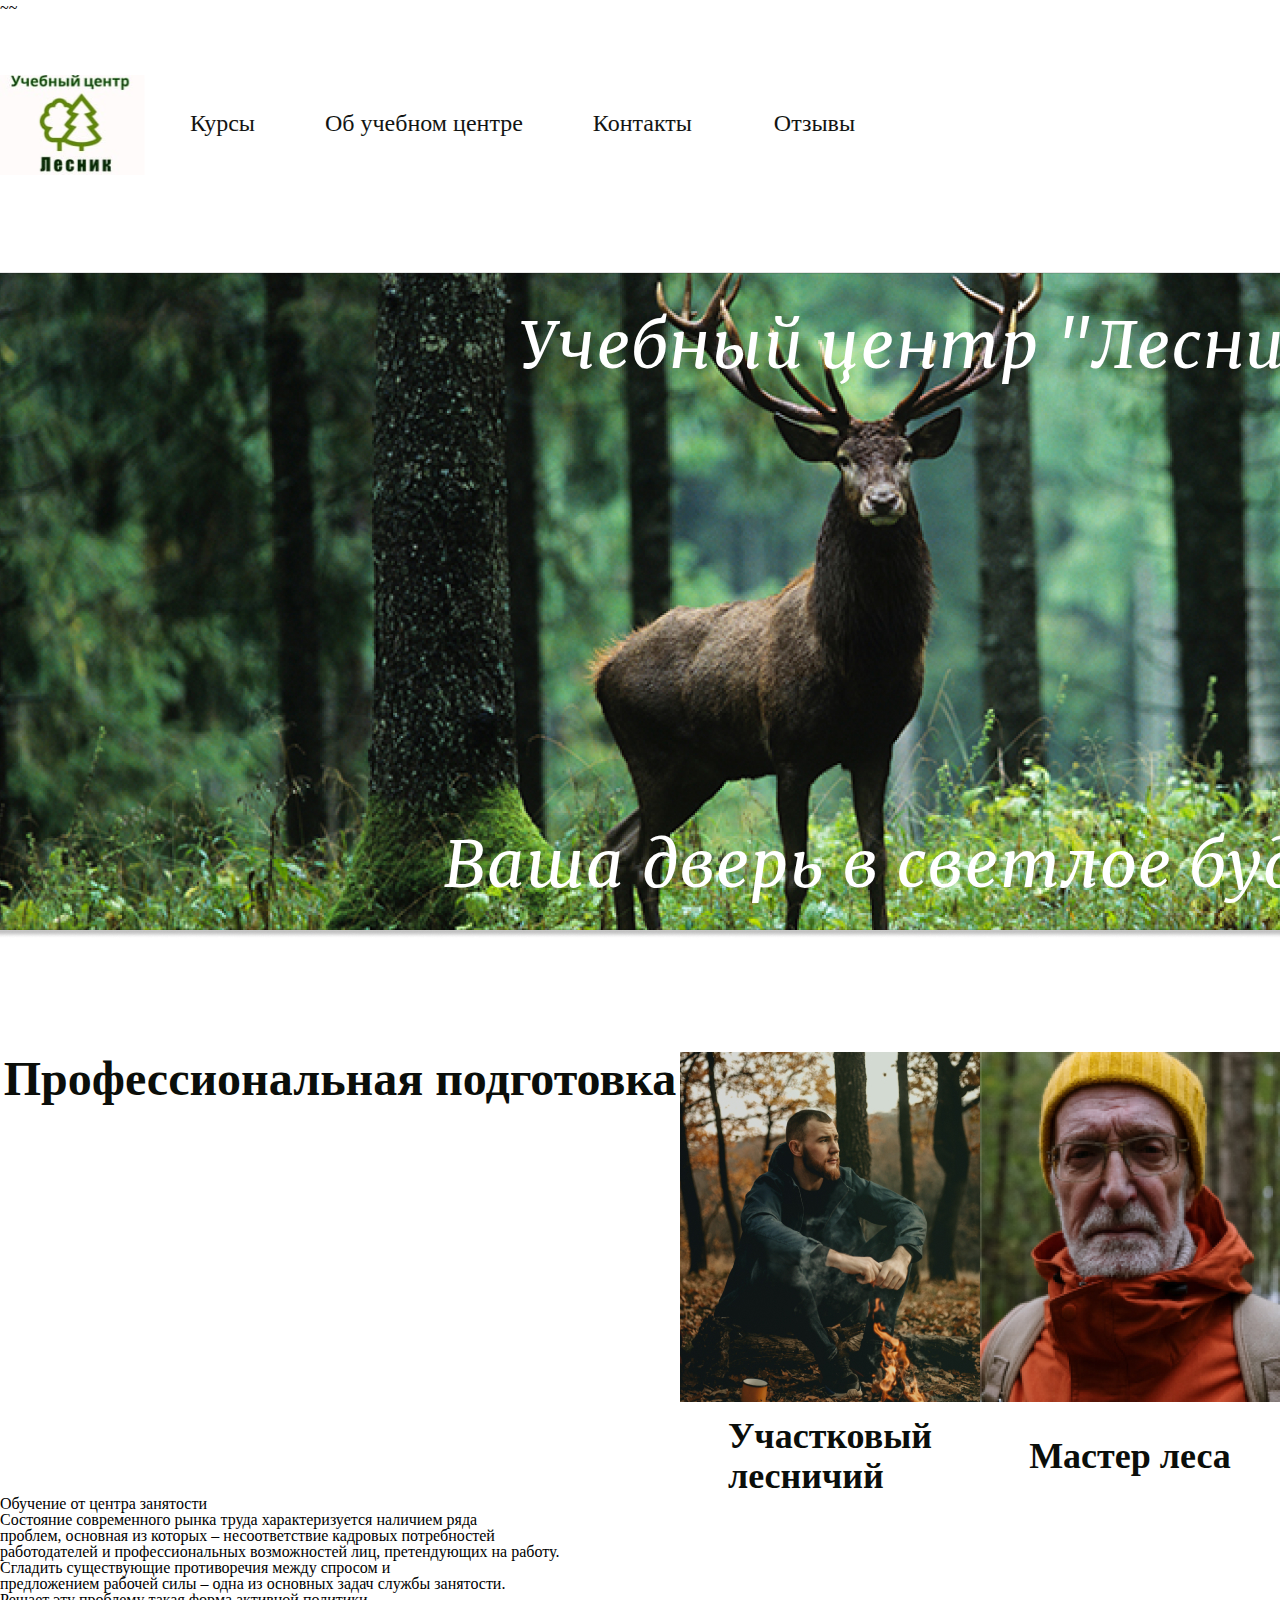
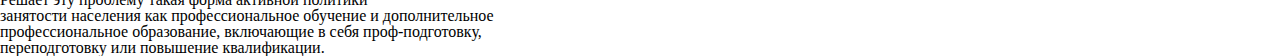
==== Index.html @ ef0f494c "third сommit" ====
~~<!DOCTYPE html>
<html lang="ru">
  <head>
    <meta charset="UTF-8" />
    <meta http-equiv="X-UA-Compatible" content="IE=edge" />
    <meta name="viewport" content="width=device-width, initial-scale=1.0" />
    <title>Forester</title>
    <link rel="stylesheet" href="./css/style.css" />
  </head>

  <body>
    <header class="header">
     
        <div class="header_wrapper">
          <div class="heaeder_logo">
            <a href="/" class="header_logo-link">
              <img
                src="./img/svg/logo.svg"
                alt="Учебный центр Лесник"
                class="header_logo-pig"
              />
            </a>
          </div>

          <nav class="header_nav">
            <ul class="header_list">
              <li class="header_item">
                <a href="#!" class="header_link"> Курсы </a>
              </li>
              <li class="header_item">
                <a href="#!" class="header_link">Об учебном центре</a>
              </li>
              <li class="header_item">
                <a href="#!" class="header_link">Контакты</a>
              </li>
              <li class="header_item">
                <a href="#!" class="header_link">Отзывы</a>
              </li>
            </ul>
          </nav>
        </div>
      </div>
    </header>
    <main class="main">
      <section class="main_baner">
        <img src="./img/baner.jpg" alt="Лесник" class="main_baner-img" />
        <h2 class="main_title-baner main_title-top">Учебный центр "Лесник"</h2>
        <h2 class="main_title-baner main_title-down">
          Ваша дверь в светлое будущее
        </h2>
      </section>
      <section class="main_prof-training">
        <h2 class="main_prof-title">Профессиональная подготовка</h2>
        <nav class="main_prof-nav">
          <ul class="main_prof-list">
            <li class="main_prof-item">
              <img
                src="./img/district forester.jpg"
                alt="Участковый лесничий"
                class="main_prof-img"
              />
              <a href="#!" class="main_prof-link">
                Участковый <br />
                лесничий</a
              >
            </li>
            <li class="main_prof-item">
              <img
                src="./img/forest master.jpg"
                alt="Мастер леса"
                class="main_prof-img"
              />
              <a href="#!" class="main_prof-link"> Мастер леса</a>
            </li>
          </ul>
        </nav>
      </section>
      <section class="education">
        <div class="education_wrapper">
          <h2 class="education_title">Обучение от центра занятости</h2>
          <p class="education_wrapper-contion">
            Состояние современного рынка труда характеризуется наличием ряда
            <br />
            проблем, основная из которых – несоответствие кадровых потребностей
            <br />
            работодателей и профессиональных возможностей лиц, претендующих на
            работу.
          </p>
          <p class="education_wrapper-contion">
            Сгладить существующие противоречия между спросом и <br />
            предложением рабочей силы – одна из основных задач службы занятости.
          </p>
          <p class="education_wrapper-contion">
            Решает эту проблему такая форма активной политики <br />
            занятости населения как профессиональное обучение и дополнительное
            <br />
            профессиональное образование, включающие в себя проф-подготовку,
            <br />
            переподготовку или повышение квалификации.
          </p>
        </div>
      </section>
	  <section class="section_map">
		  
	  </section>
    </main>
  </body>
</html>
---- css/style.css ----
/* http://meyerweb.com/eric/tools/css/reset/ 
   v2.0 | 20110126
   License: none (public domain)
*/

html,
body,
div,
span,
applet,
object,
iframe,
h1,
h2,
h3,
h4,
h5,
h6,
p,
blockquote,
pre,
a,
abbr,
acronym,
address,
big,
cite,
code,
del,
dfn,
em,
img,
ins,
kbd,
q,
s,
samp,
small,
strike,
strong,
sub,
sup,
tt,
var,
b,
u,
i,
center,
dl,
dt,
dd,
ol,
ul,
li,
fieldset,
form,
label,
legend,
table,
caption,
tbody,
tfoot,
thead,
tr,
th,
td,
article,
aside,
canvas,
details,
embed,
figure,
figcaption,
footer,
header,
hgroup,
menu,
nav,
output,
ruby,
section,
summary,
time,
mark,
audio,
video {
  margin: 0;
  padding: 0;
  border: 0;
  font-size: 100%;
  font: inherit;
  vertical-align: baseline;
}
/* HTML5 display-role reset for older browsers */
article,
aside,
details,
figcaption,
figure,
footer,
header,
hgroup,
menu,
nav,
section {
  display: block;
}
body {
  line-height: 1;
}
ol,
ul {
  list-style: none;
}
blockquote,
q {
  quotes: none;
}
blockquote:before,
blockquote:after,
q:before,
q:after {
  content: "";
  content: none;
}
table {
  border-collapse: collapse;
  border-spacing: 0;
}

/* cormorant-garamond-regular - cyrillic */
@font-face {
  font-family: "Cormorant Garamond";
  font-style: normal;
  font-weight: 400;
  src: local(""),
    url("../fonts/cormorant-garamond-v10-cyrillic-regular.woff2")
      format("woff2"),
    /* Chrome 26+, Opera 23+, Firefox 39+ */
      url("../fonts/cormorant-garamond-v10-cyrillic-regular.woff")
      format("woff"); /* Chrome 6+, Firefox 3.6+, IE 9+, Safari 5.1+ */
}
/* merriweather-regular - latin_cyrillic */
@font-face {
  font-family: "Merriweather";
  font-style: normal;
  font-weight: 400;
  src: url("../fonts/merriweather-v25-latin_cyrillic-regular.eot"); /* IE9 Compat Modes */
  src: local(""),
    url("../fonts/merriweather-v25-latin_cyrillic-regular.eot?#iefix")
      format("embedded-opentype"),
    /* IE6-IE8 */ url("../fonts/merriweather-v25-latin_cyrillic-regular.woff2")
      format("woff2"),
    /* Super Modern Browsers */
      url("../fonts/merriweather-v25-latin_cyrillic-regular.woff")
      format("woff"),
    /* Modern Browsers */
      url("../fonts/merriweather-v25-latin_cyrillic-regular.ttf")
      format("truetype"),
    /* Safari, Android, iOS */
      url("../fonts/merriweather-v25-latin_cyrillic-regular.svg#Merriweather")
      format("svg"); /* Legacy iOS */
}
/* merriweather-italic - latin_cyrillic */
@font-face {
  font-family: "Merriweather";
  font-style: italic;
  font-weight: 400;
  src: url("../fonts/merriweather-v25-latin_cyrillic-italic.eot"); /* IE9 Compat Modes */
  src: local(""),
    url("../fonts/merriweather-v25-latin_cyrillic-italic.eot?#iefix")
      format("embedded-opentype"),
    /* IE6-IE8 */ url("../fonts/merriweather-v25-latin_cyrillic-italic.woff2")
      format("woff2"),
    /* Super Modern Browsers */
      url("../fonts/merriweather-v25-latin_cyrillic-italic.woff") format("woff"),
    /* Modern Browsers */
      url("../fonts/merriweather-v25-latin_cyrillic-italic.ttf")
      format("truetype"),
    /* Safari, Android, iOS */
      url("../fonts/merriweather-v25-latin_cyrillic-italic.svg#Merriweather")
      format("svg"); /* Legacy iOS */
}
/* open-sans-regular - latin_cyrillic */
@font-face {
  font-family: "Open Sans";
  font-style: normal;
  font-weight: 400;
  src: local(""),
    url("../fonts/open-sans-v27-latin_cyrillic-regular.woff2") format("woff2"),
    /* Chrome 26+, Opera 23+, Firefox 39+ */
      url("../fonts/open-sans-v27-latin_cyrillic-regular.woff") format("woff"); /* Chrome 6+, Firefox 3.6+, IE 9+, Safari 5.1+ */
}
/* open-sans-700 - latin_cyrillic */
@font-face {
  font-family: "Open Sans";
  font-style: normal;
  font-weight: 700;
  src: local(""),
    url("../fonts/open-sans-v27-latin_cyrillic-700.woff2") format("woff2"),
    /* Chrome 26+, Opera 23+, Firefox 39+ */
      url("../fonts/open-sans-v27-latin_cyrillic-700.woff") format("woff"); /* Chrome 6+, Firefox 3.6+, IE 9+, Safari 5.1+ */
}
html {
  box-sizing: border-box;
}
*,
*::before,
*::after {
  box-sizing: inherit;
}

.body {
}

/* Start styles header */
.header {
  padding-top: 59px;
  width: 100%;
}
.wrapper {
  max-width: 1060px;
  margin: 0 auto;
}
.header_wrapper {
  height: 100px;
  margin-bottom: 97px;
  display: flex;
  flex-wrap: wrap;
  align-items: center;
}

.heaeder_logo {
  margin-right: 45px;
  margin-bottom: 97px;
}
.header_nav {
  margin-top: -100px;
}

.header_list {
  display: flex;
  flex-wrap: wrap;
}

.header_item {
  display: flex;
  align-items: center;
  text-align: center;
  margin-right: 70px;
}

.header_item:last-child {
  margin: 12px;
}
.header_link {
  font-family: Garamond;
  font-style: normal;
  font-weight: normal;
  font-size: 24px;
  line-height: 27px;
  color: #131513;
  text-decoration: none;
}

.header_link:hover,
.header_link:active,
.header_link:focus {
  opacity: 0, 75;
  color: rgb(158, 130, 130);
}
/* Finish styles header */

/* Start styles mainbaner */

.main_baner {
  /* padding-top: 256px;*/
  position: relative;
  width: 100%;
  margin-bottom: 113px;
}

.main_baner-img {
  width: auto;
  margin: 0 auto;
}

.main_title-top {
  position: absolute;
  width: 100%;
  height: 105px;
  left: 518px;
  top: 33px;
}

.main_title-down {
  position: absolute;
  width: 100%;
  height: 105px;
  left: 444px;
  top: 552px;
}

.main_title-baner {
  font-family: Merriweather;
  font-style: italic;
  font-weight: normal;
  font-size: 64px;
  line-height: 80px;
  letter-spacing: 0.03em;
  color: #fff;
}

.main_prof-title {
  font-family: Garamond;
  font-style: normal;
  font-weight: bold;
  font-size: 48px;
  line-height: 54px;
  max-width: 780px;
  margin: 0 auto;
  margin-bottom: 94px;
  color: #0b0e0a;
}
.main_prof-training {
  display: flex;
  flex-wrap: wrap;
}
.main_prof-list {
  display: flex;
  flex-wrap: wrap;
  width: auto;
}

.main_prof-item {
  display: grid;
}
.main_prof-img {
  margin-bottom: 14px;
}
.main_prof-link {
  font-family: Garamond;
  font-style: normal;
  font-weight: bold;
  font-size: 36px;
  line-height: 40px;
  margin: 0 auto;
  color: #0b0e0a;
  text-decoration: none;
}

/* Finish styles baner */
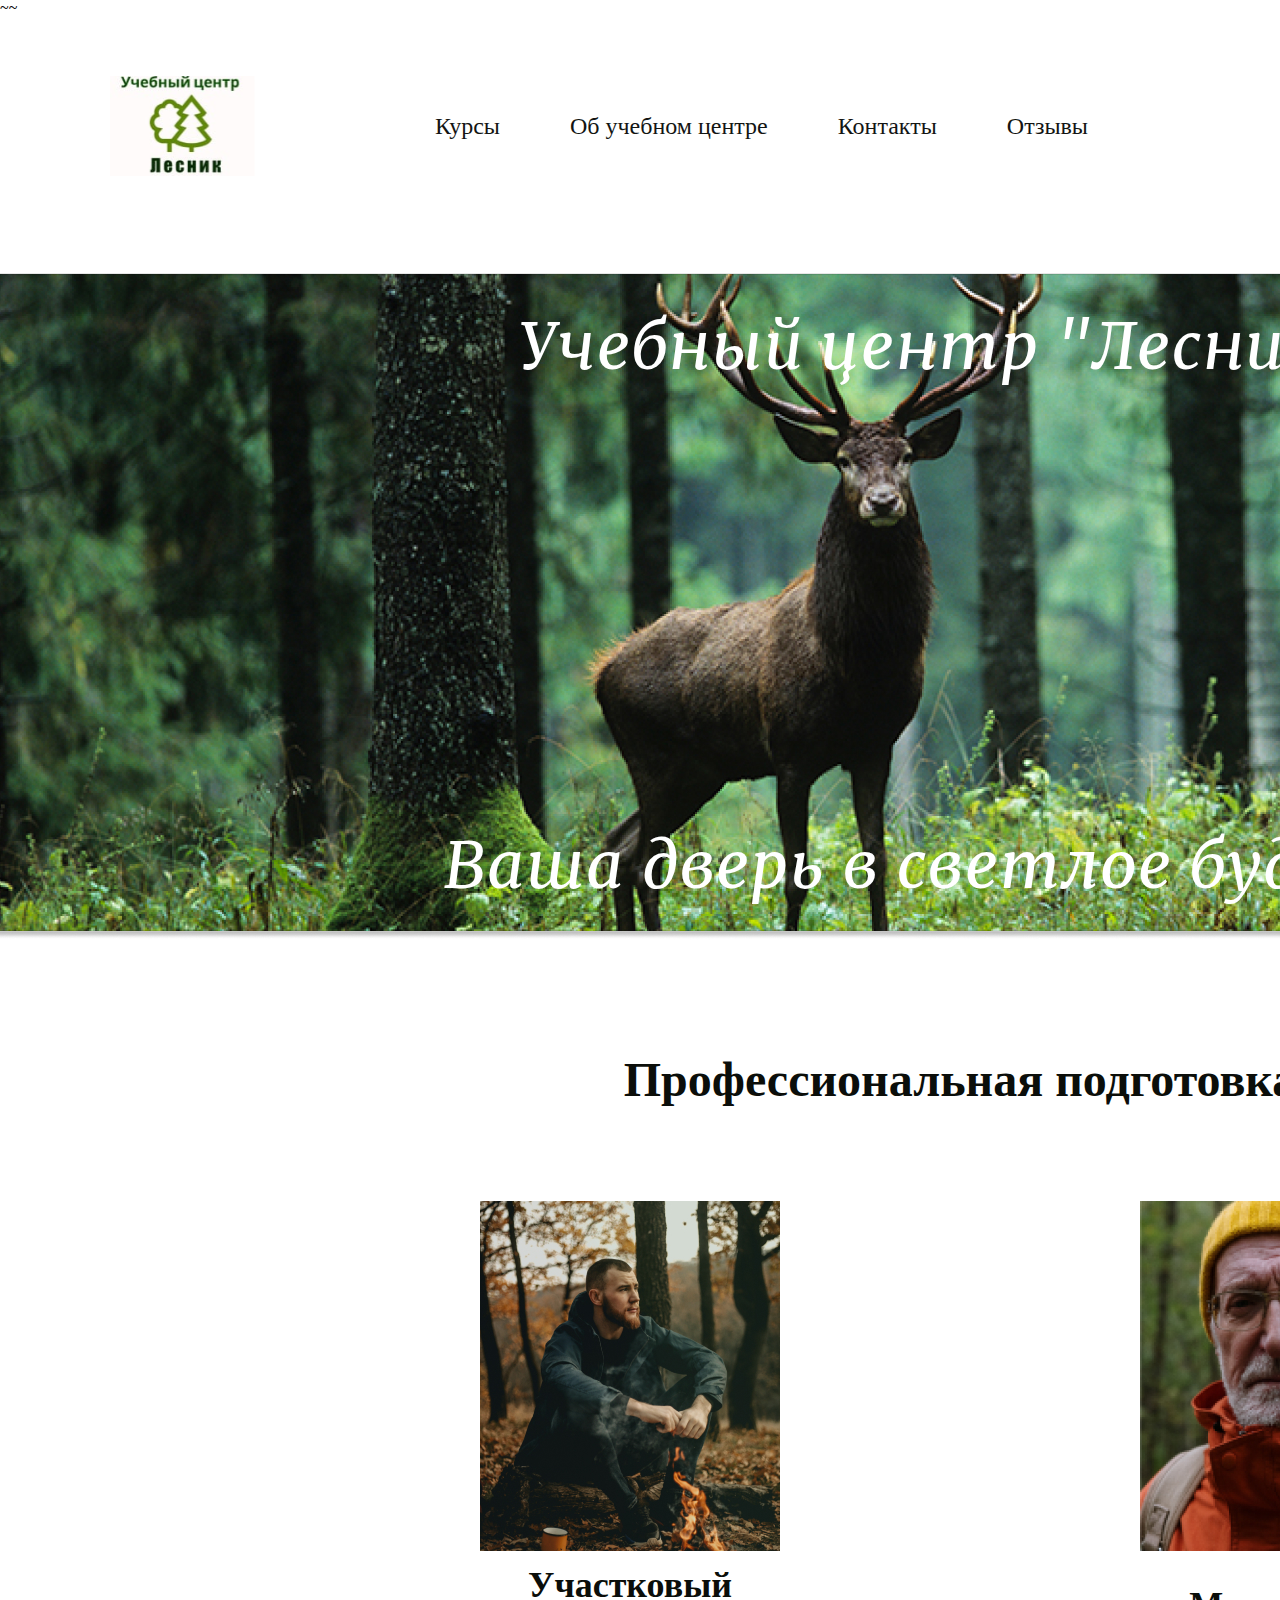
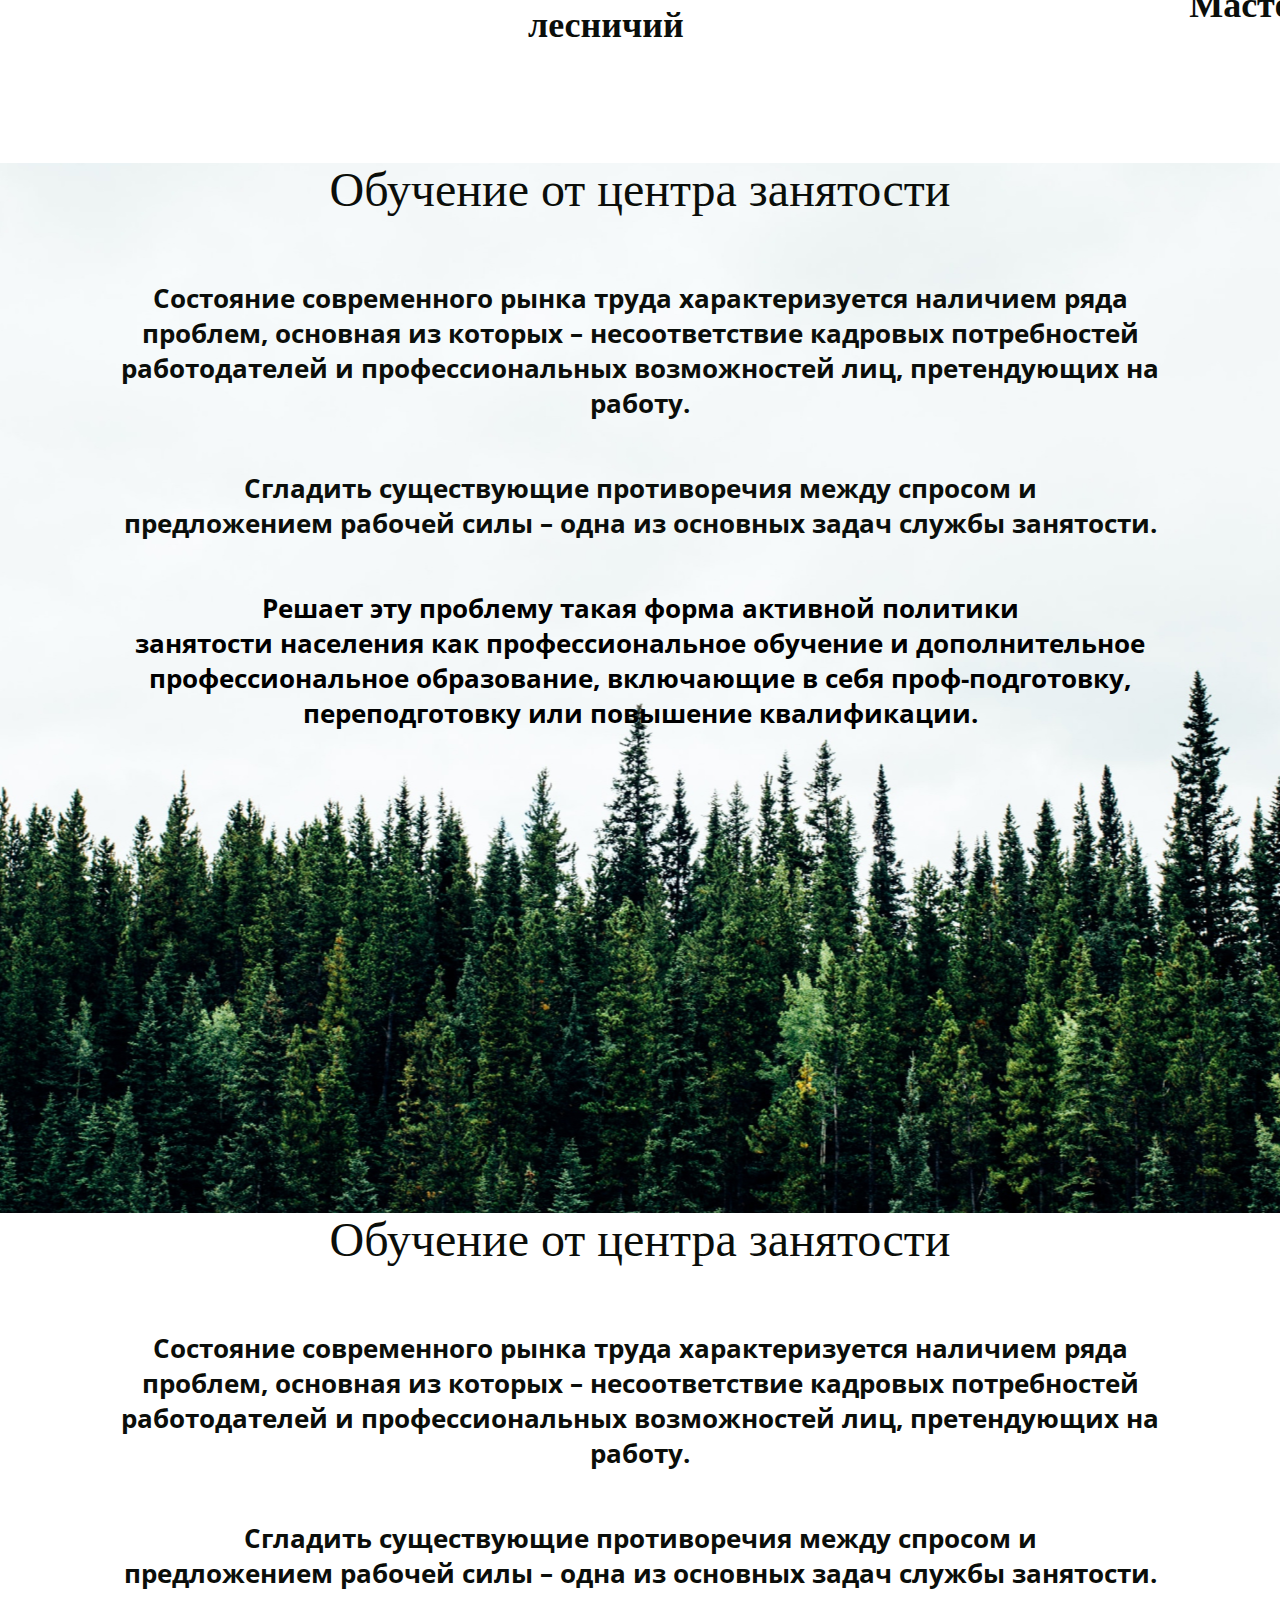
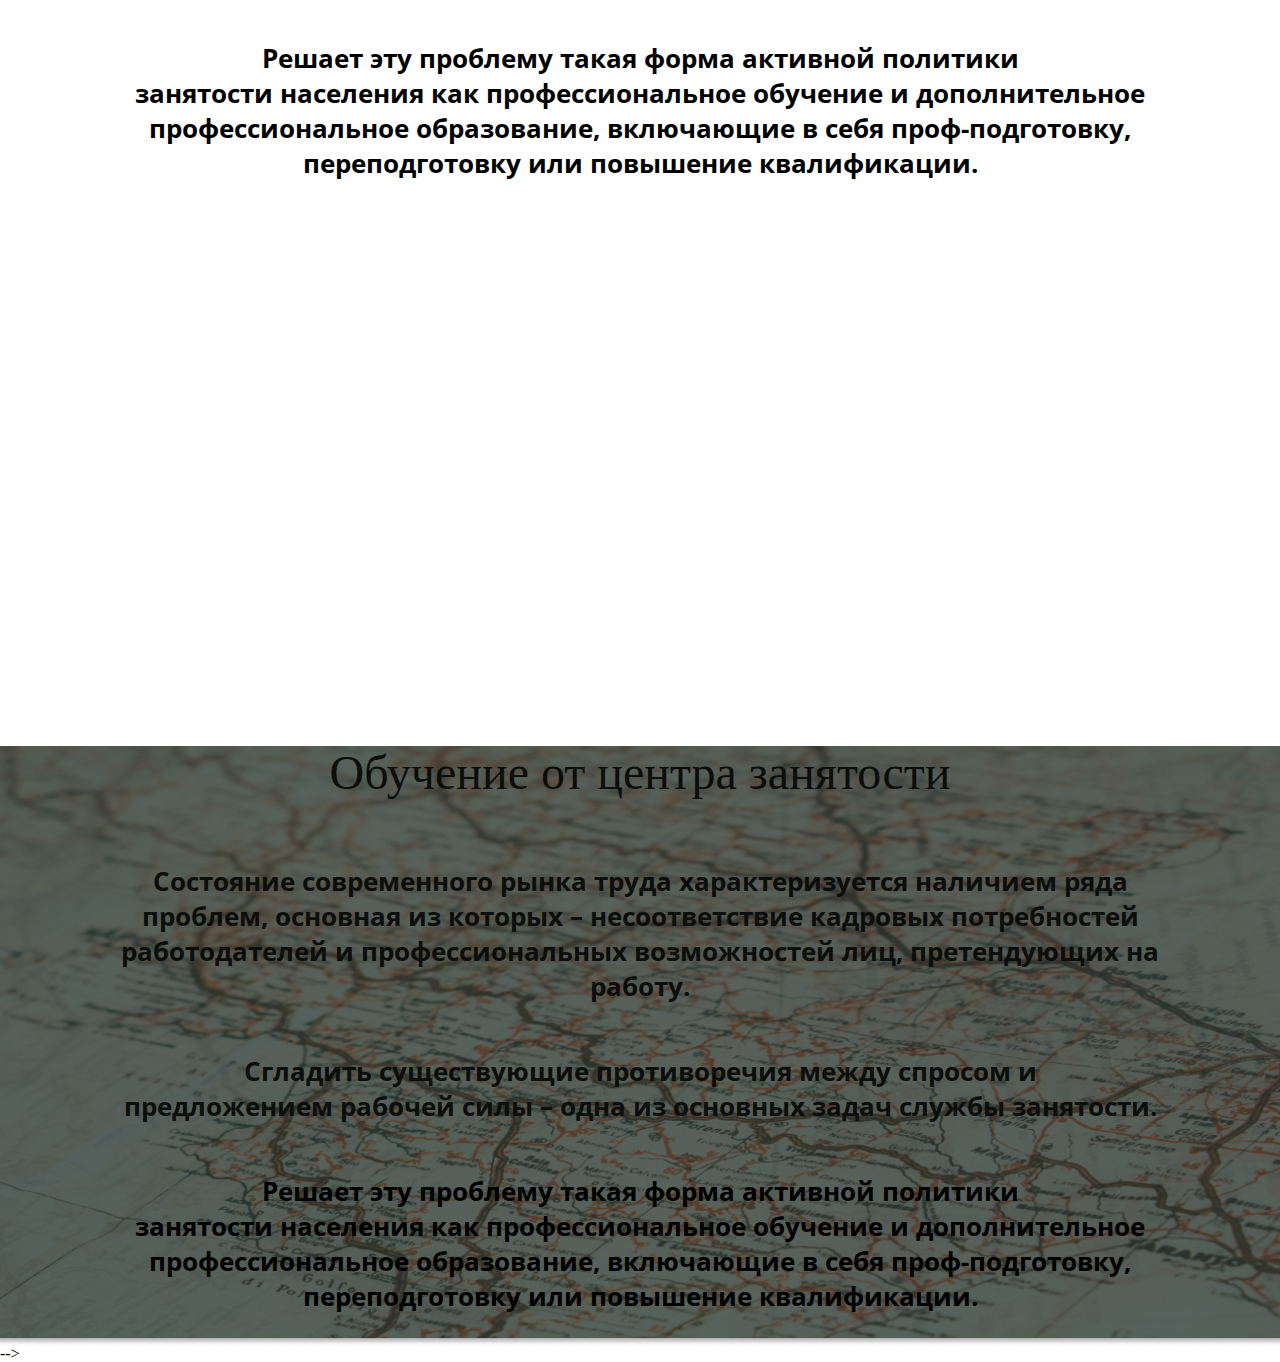
==== commit 0f51a607: "fourth sommit" ====
--- a/Index.html
+++ b/Index.html
@@ -10,38 +10,29 @@
 
   <body>
     <header class="header">
-     
         <div class="header_wrapper">
-          <div class="heaeder_logo">
-            <a href="/" class="header_logo-link">
-              <img
-                src="./img/svg/logo.svg"
-                alt="Учебный центр Лесник"
-                class="header_logo-pig"
-              />
-            </a>
+          <div class="header_logo">
+            <a href="/" class="header_logo-link"> <img src="./img/svg/logo.svg" alt="Учебный центр Лесник" class="header_logo-pig"/></a>
+            <nav class="header_nav">
+				<ul class="header_list">
+				  <li class="header_item">
+					<a href="#!" class="header_link"> Курсы </a>
+				  </li>
+				  <li class="header_item">
+					<a href="#!" class="header_link">Об учебном центре</a>
+				  </li>
+				  <li class="header_item">
+					<a href="#!" class="header_link">Контакты</a>
+				  </li>
+				  <li class="header_item">
+					<a href="#!" class="header_link">Отзывы</a>
+				  </li>
+				</ul>
+			  </nav>
           </div>
+		</div>
+    </header>
 
-          <nav class="header_nav">
-            <ul class="header_list">
-              <li class="header_item">
-                <a href="#!" class="header_link"> Курсы </a>
-              </li>
-              <li class="header_item">
-                <a href="#!" class="header_link">Об учебном центре</a>
-              </li>
-              <li class="header_item">
-                <a href="#!" class="header_link">Контакты</a>
-              </li>
-              <li class="header_item">
-                <a href="#!" class="header_link">Отзывы</a>
-              </li>
-            </ul>
-          </nav>
-        </div>
-      </div>
-    </header>
-    <main class="main">
       <section class="main_baner">
         <img src="./img/baner.jpg" alt="Лесник" class="main_baner-img" />
         <h2 class="main_title-baner main_title-top">Учебный центр "Лесник"</h2>
@@ -51,32 +42,28 @@
       </section>
       <section class="main_prof-training">
         <h2 class="main_prof-title">Профессиональная подготовка</h2>
-        <nav class="main_prof-nav">
-          <ul class="main_prof-list">
-            <li class="main_prof-item">
-              <img
-                src="./img/district forester.jpg"
-                alt="Участковый лесничий"
-                class="main_prof-img"
-              />
-              <a href="#!" class="main_prof-link">
-                Участковый <br />
-                лесничий</a
-              >
-            </li>
-            <li class="main_prof-item">
-              <img
-                src="./img/forest master.jpg"
-                alt="Мастер леса"
-                class="main_prof-img"
-              />
-              <a href="#!" class="main_prof-link"> Мастер леса</a>
-            </li>
-          </ul>
-        </nav>
+		<div class="main_prof-list">
+			<div class="main_prof-item">
+				<img
+				  src="./img/district forester.jpg"
+				  alt="Участковый лесничий"
+				  class="main_prof-img"/>
+				<a href="#!" class="main_prof-link">
+				  Участковый <br />
+				  лесничий</a>
+			</div>
+			<div class="main_prof-item">
+				<img
+				  src="./img/forest master.jpg"
+				  alt="Мастер леса"
+				  class="main_prof-img"
+				/>
+				<a href="#!" class="main_prof-link"> Мастер леса</a>
+			  </div>
+		</div>
       </section>
       <section class="education">
-        <div class="education_wrapper">
+        <div class="education_wrapper"><center>
           <h2 class="education_title">Обучение от центра занятости</h2>
           <p class="education_wrapper-contion">
             Состояние современного рынка труда характеризуется наличием ряда
@@ -90,7 +77,7 @@
             Сгладить существующие противоречия между спросом и <br />
             предложением рабочей силы – одна из основных задач службы занятости.
           </p>
-          <p class="education_wrapper-contion">
+          <p class="education_wrapper-contion-down">
             Решает эту проблему такая форма активной политики <br />
             занятости населения как профессиональное обучение и дополнительное
             <br />
@@ -98,11 +85,59 @@
             <br />
             переподготовку или повышение квалификации.
           </p>
-        </div>
+        </div></center>
       </section>
+	  <section class="training">
+		<div class="training_wrapper"><center>
+			<h2 class="education_title">Обучение от центра занятости</h2>
+			<p class="education_wrapper-contion">
+			  Состояние современного рынка труда характеризуется наличием ряда
+			  <br />
+			  проблем, основная из которых – несоответствие кадровых потребностей
+			  <br />
+			  работодателей и профессиональных возможностей лиц, претендующих на
+			  работу.
+			</p>
+			<p class="education_wrapper-contion">
+			  Сгладить существующие противоречия между спросом и <br />
+			  предложением рабочей силы – одна из основных задач службы занятости.
+			</p>
+			<p class="education_wrapper-contion-down">
+			  Решает эту проблему такая форма активной политики <br />
+			  занятости населения как профессиональное обучение и дополнительное
+			  <br />
+			  профессиональное образование, включающие в себя проф-подготовку,
+			  <br />
+			  переподготовку или повышение квалификации.
+			</p>
+		  </div></center>
+	  </section>
 	  <section class="section_map">
-		  
+		<div class="education_wrapper"><center>
+			<h2 class="education_title">Обучение от центра занятости</h2>
+			<p class="education_wrapper-contion">
+			  Состояние современного рынка труда характеризуется наличием ряда
+			  <br />
+			  проблем, основная из которых – несоответствие кадровых потребностей
+			  <br />
+			  работодателей и профессиональных возможностей лиц, претендующих на
+			  работу.
+			</p>
+			<p class="education_wrapper-contion">
+			  Сгладить существующие противоречия между спросом и <br />
+			  предложением рабочей силы – одна из основных задач службы занятости.
+			</p>
+			<p class="education_wrapper-contion-down">
+			  Решает эту проблему такая форма активной политики <br />
+			  занятости населения как профессиональное обучение и дополнительное
+			  <br />
+			  профессиональное образование, включающие в себя проф-подготовку,
+			  <br />
+			  переподготовку или повышение квалификации.
+			</p>
+		  </div></center>
 	  </section>
     </main>
+	-->  
   </body>
 </html>
--- a/css/style.css
+++ b/css/style.css
@@ -210,11 +210,9 @@
   box-sizing: inherit;
 }
 
-.body {
-}
 
 /* Start styles header */
-.header {
+/*.header {
   padding-top: 59px;
   width: 100%;
 }
@@ -228,39 +226,50 @@
   display: flex;
   flex-wrap: wrap;
   align-items: center;
+  padding-top: 59px;
+  width: 100%;
 }
 
 .heaeder_logo {
   margin-right: 45px;
   margin-bottom: 97px;
 }
-.header_nav {
-  margin-top: -100px;
-}
-
-.header_list {
-  display: flex;
-  flex-wrap: wrap;
-}
-
-.header_item {
-  display: flex;
-  align-items: center;
-  text-align: center;
-  margin-right: 70px;
-}
-
+*/
+/*работа над ошибками*/
+
+.header_logo{
+	width: 1060px;
+	display: flex;
+	flex-wrap: wrap;
+	margin: 0 auto;
+	justify-content: space-between;
+	align-items: center;
+	margin-top: 60px;
+    margin-bottom: 97px;
+}
+.header_logo-link{
+	margin-right: 44px;
+	
+}
+.header_list{
+	display: flex;
+	flex-wrap: wrap;
+}
+.header_item{
+	
+}
+.header_link{
+	margin-right: 70px;
+	font-family: Garamond;
+    font-style: normal;
+    font-weight: normal;
+    font-size: 24px;
+    line-height: 27px;
+	color: #131513;
+    text-decoration: none;
+}
 .header_item:last-child {
-  margin: 12px;
-}
-.header_link {
-  font-family: Garamond;
-  font-style: normal;
-  font-weight: normal;
-  font-size: 24px;
-  line-height: 27px;
-  color: #131513;
-  text-decoration: none;
+	margin-right: 12px;
 }
 
 .header_link:hover,
@@ -269,15 +278,16 @@
   opacity: 0, 75;
   color: rgb(158, 130, 130);
 }
+
 /* Finish styles header */
 
-/* Start styles mainbaner */
+/* Start styles main_baner */
 
 .main_baner {
-  /* padding-top: 256px;*/
-  position: relative;
-  width: 100%;
-  margin-bottom: 113px;
+	width: 1920px;
+    margin: 0 auto;
+	margin-bottom: 113px;
+	position: relative;
 }
 
 .main_baner-img {
@@ -299,6 +309,11 @@
   height: 105px;
   left: 444px;
   top: 552px;
+}
+
+.main_prof-nav {
+	width: 1920px;
+	margin: 0 auto;
 }
 
 .main_title-baner {
@@ -310,7 +325,9 @@
   letter-spacing: 0.03em;
   color: #fff;
 }
-
+/* Finish styles baner */
+
+/*Start styles main_prof-training */
 .main_prof-title {
   font-family: Garamond;
   font-style: normal;
@@ -323,30 +340,120 @@
   color: #0b0e0a;
 }
 .main_prof-training {
+	width: 1920px;
+	margin: 0 auto;
   display: flex;
   flex-wrap: wrap;
 }
-.main_prof-list {
-  display: flex;
-  flex-wrap: wrap;
-  width: auto;
+
+.main_prof-list{
+	display: flex;
+	flex-wrap: wrap;
+	margin: 0 auto;
 }
 
 .main_prof-item {
-  display: grid;
+	padding: 0 180px ;
+	display: grid;
 }
 .main_prof-img {
-  margin-bottom: 14px;
-}
+	margin-bottom: 14px;
+}
+  
 .main_prof-link {
+	font-family: Garamond;
+	font-style: normal;
+	font-weight: bold;
+	font-size: 36px;
+	line-height: 40px;
+	margin: 0 auto;
+	color: #0b0e0a;
+	text-decoration: none;
+	margin-bottom: 118px;
+  }
+  .main_prof-link:hover,
+  .main_prof-link:active,
+  .main_prof-link:focus {
+	opacity: 0, 75;
+	color: rgb(158, 130, 130);
+  }	
+
+/*Finfsh styles main_prof-training */
+
+/*Start styles education */
+
+.education {
+  max-width: 1920px;
+  margin: 0 auto;
+  background: url(../img/forest.jpg) no-repeat center;
+  background-size: cover;
+  margin-bottom: 1084px;
+  
+}
+
+.education_title,
+.education_wrapper-contion {
   font-family: Garamond;
   font-style: normal;
-  font-weight: bold;
-  font-size: 36px;
-  line-height: 40px;
+  font-weight: normal;
+  font-size: 48px;
+  line-height: 54px;
   margin: 0 auto;
   color: #0b0e0a;
-  text-decoration: none;
-}
-
-/* Finish styles baner */
+}
+.education_title {
+	max-width: 1920px;
+	max-height: 950px;
+	margin: 0 auto;
+	margin-bottom: 64px;
+	font-family: Garamond;
+	font-style: normal;
+	font-weight: normal;
+	font-size: 48px;
+	line-height: 54px;
+}
+.education{
+	height: 1050px;
+	margin: 0 auto;
+
+}
+.education_wrapper-contion{
+	width: 1050px;
+	margin: 0 auto;
+}
+
+
+.education_wrapper-contion {
+	font-family: Open Sans;
+	font-style: normal;
+	font-weight: 600;
+	font-size: 26px;
+	line-height: 35px;
+	margin-bottom: 50px;
+}
+
+.education_wrapper-contion-down{
+	font-family: Open Sans;
+	font-style: normal;
+	font-weight: 600;
+	font-size: 26px;
+	line-height: 35px;
+	margin-bottom: 565px;
+}
+/*Finfsh styles education */
+
+/*Start styles section_map */
+.section_map {
+	margin: 0 auto;
+	max-width: 1920px;
+	height: 600px;
+	background: url(../img/map.jpg) no-repeat center;
+	background-size: cover;
+}
+
+/*Finfsh styles section_map */
+/*.body {
+    max-width: 1920px;
+	margin: 0 auto;
+
+}
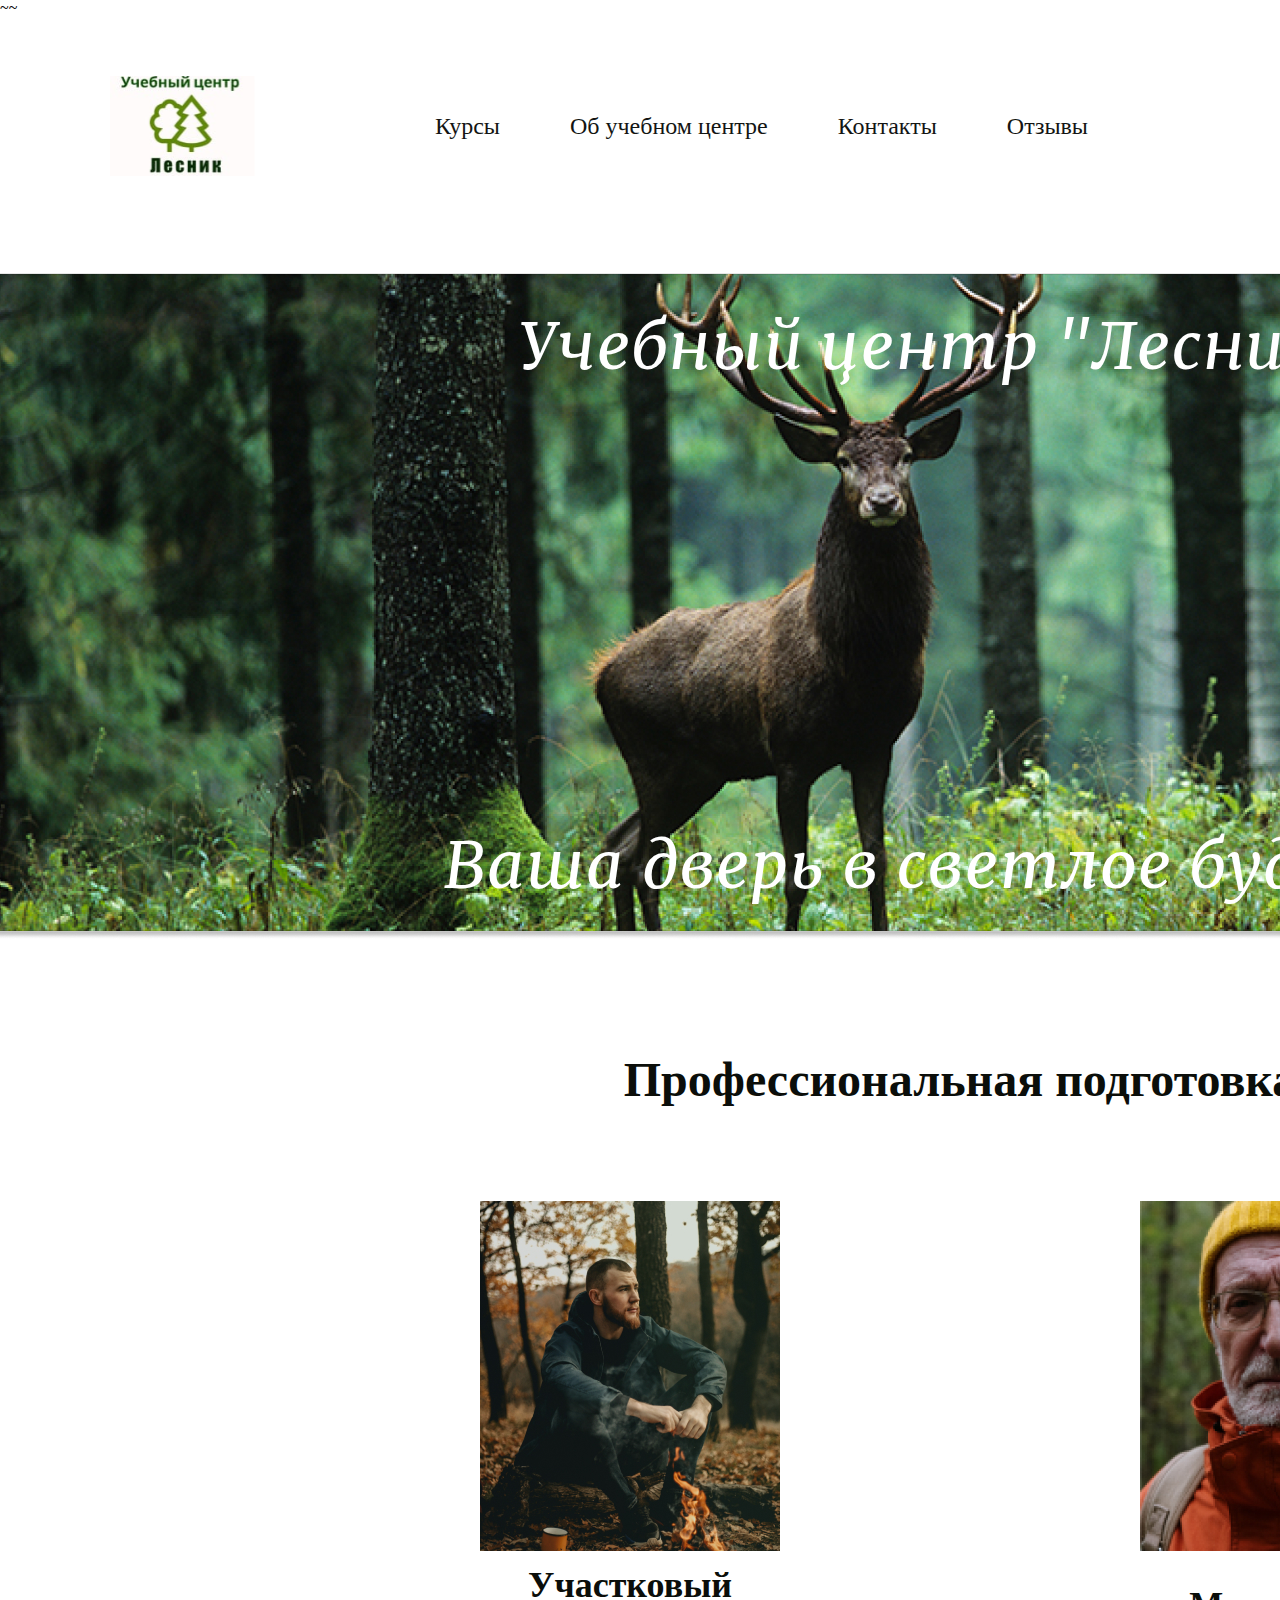
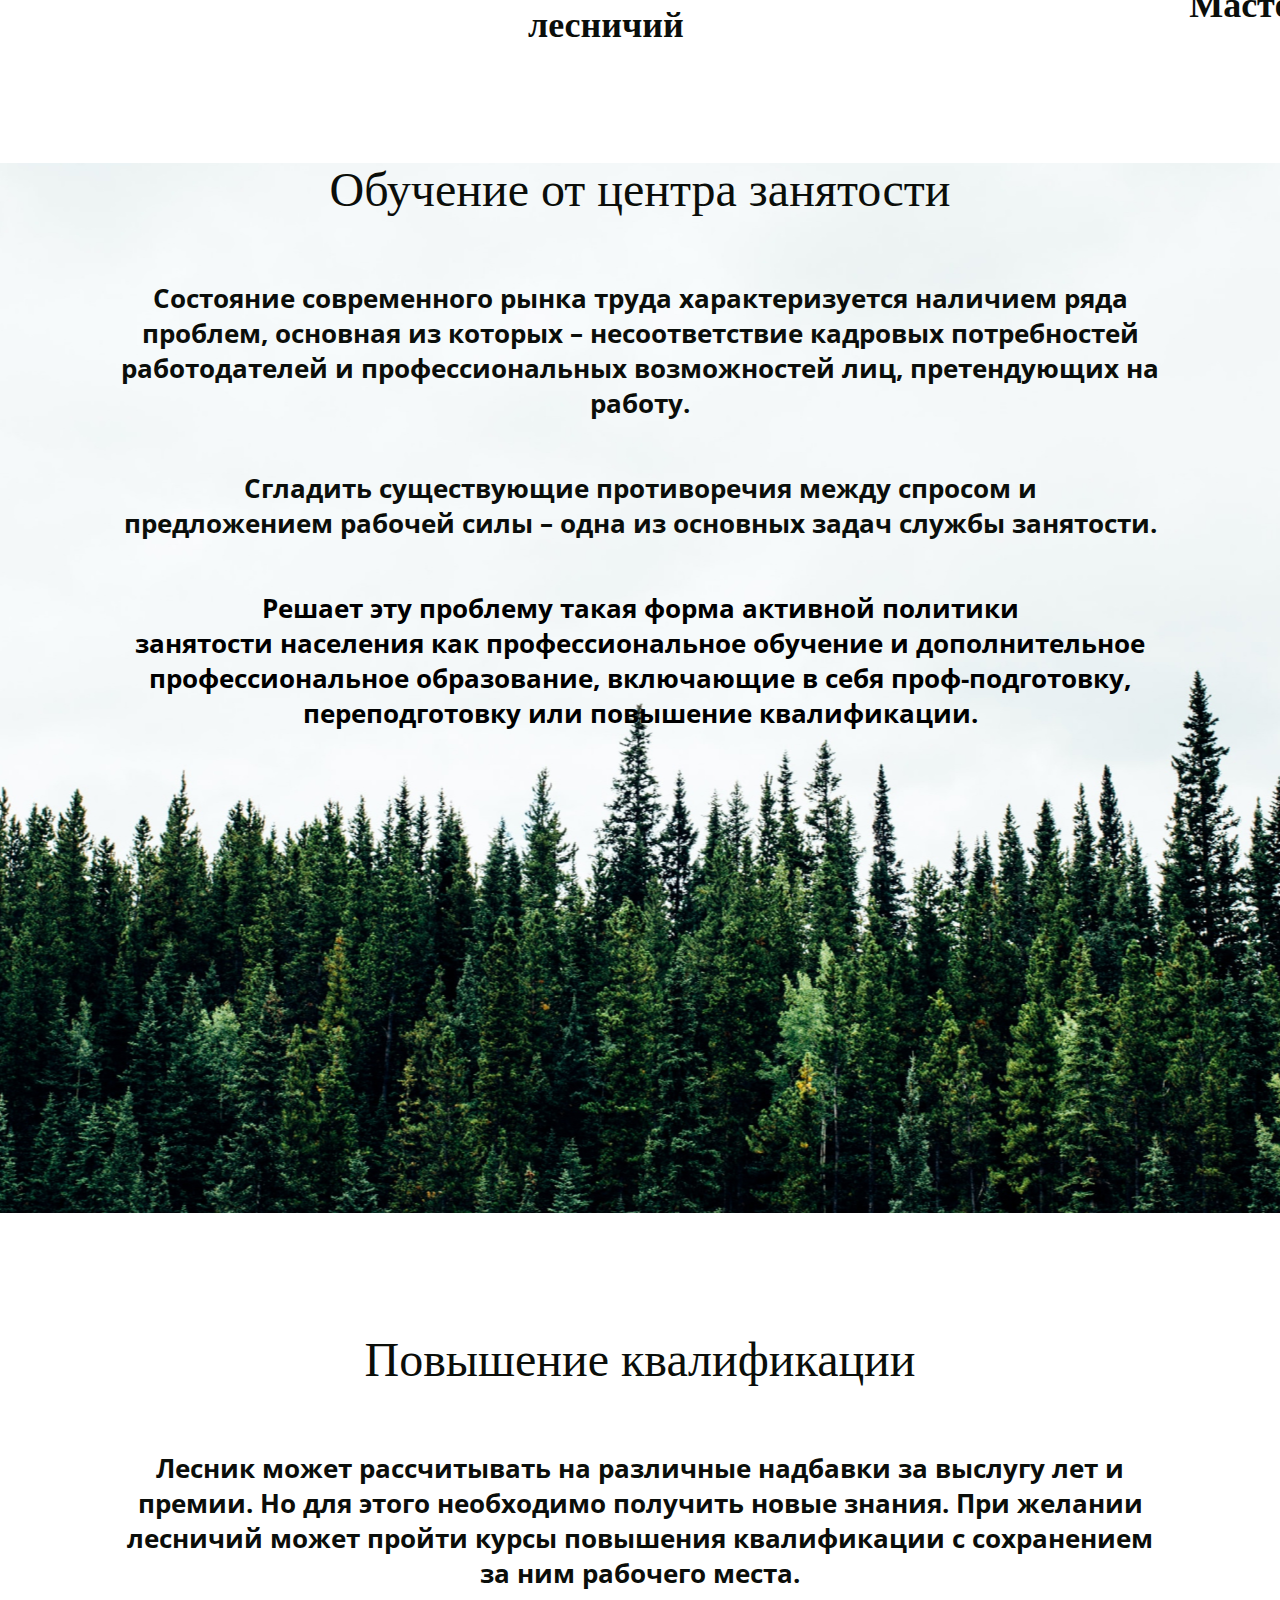
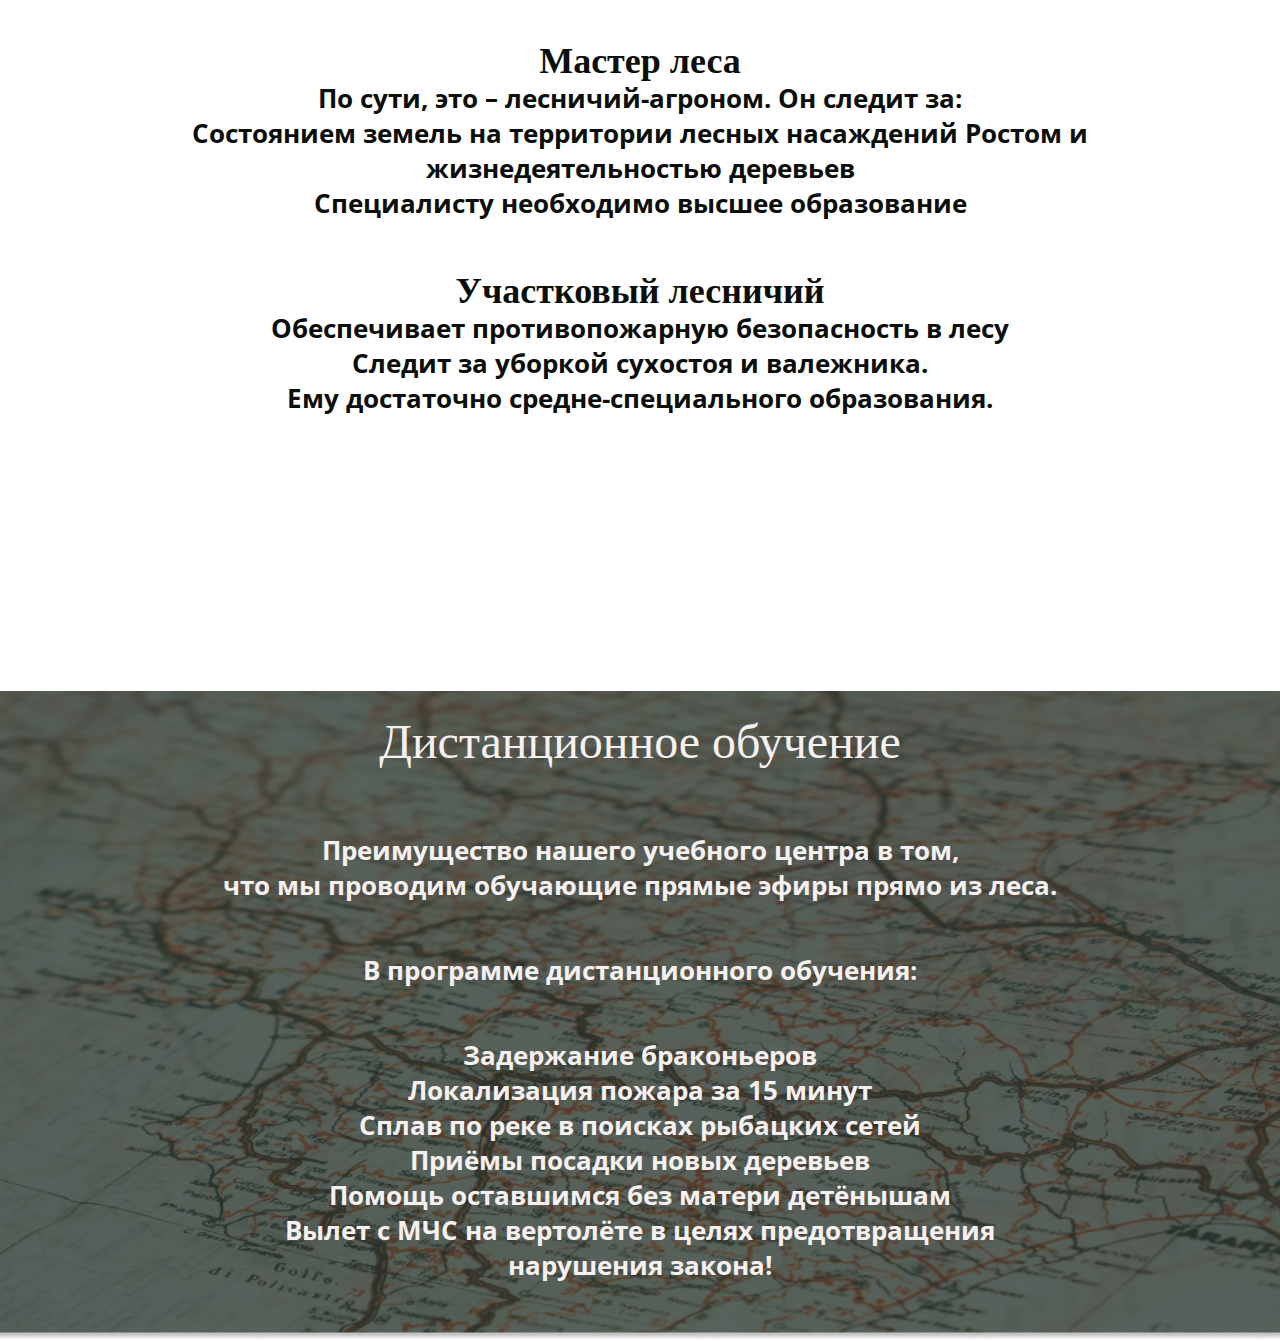
==== commit fc5a8a32: "fourth commit addition" ====
--- a/Index.html
+++ b/Index.html
@@ -89,55 +89,53 @@
       </section>
 	  <section class="training">
 		<div class="training_wrapper"><center>
-			<h2 class="education_title">Обучение от центра занятости</h2>
+			<h2 class="education_title">Повышение квалификации</h2>
 			<p class="education_wrapper-contion">
-			  Состояние современного рынка труда характеризуется наличием ряда
-			  <br />
-			  проблем, основная из которых – несоответствие кадровых потребностей
-			  <br />
-			  работодателей и профессиональных возможностей лиц, претендующих на
-			  работу.
+				Лесник может рассчитывать на различные  надбавки за выслугу лет и<br /> премии. 
+				Но для этого необходимо получить новые знания. При желании <br /> лесничий может пройти курсы повышения
+				 квалификации с  сохранением за ним рабочего места. <br />
 			</p>
 			<p class="education_wrapper-contion">
-			  Сгладить существующие противоречия между спросом и <br />
-			  предложением рабочей силы – одна из основных задач службы занятости.
+				<a href="#!" class="main_prof-link"> Мастер леса</a><br />
+				По сути, это – лесничий-агроном. Он следит за: <br />
+				 Состоянием земель на территории лесных насаждений 
+				Ростом и  жизнедеятельностью деревьев<br />
+				Специалисту необходимо высшее образование
 			</p>
-			<p class="education_wrapper-contion-down">
-			  Решает эту проблему такая форма активной политики <br />
-			  занятости населения как профессиональное обучение и дополнительное
-			  <br />
-			  профессиональное образование, включающие в себя проф-подготовку,
-			  <br />
-			  переподготовку или повышение квалификации.
+			<p class="education_wrapper-contion down">
+				<a href="#!" class="main_prof-link">Участковый лесничий</a><br />
+				Обеспечивает противопожарную безопасность в лесу <br />
+				Следит за уборкой сухостоя и валежника. <br />
+				Ему достаточно средне-специального образования.
 			</p>
 		  </div></center>
 	  </section>
 	  <section class="section_map">
-		<div class="education_wrapper"><center>
-			<h2 class="education_title">Обучение от центра занятости</h2>
-			<p class="education_wrapper-contion">
-			  Состояние современного рынка труда характеризуется наличием ряда
-			  <br />
-			  проблем, основная из которых – несоответствие кадровых потребностей
-			  <br />
-			  работодателей и профессиональных возможностей лиц, претендующих на
-			  работу.
+		<div class="education_wrapper color-training"><center>
+			<h2 class="education_title top color-training">Дистанционное обучение</h2>
+			<p class="education_wrapper-contion color-training">
+				Преимущество нашего учебного центра в том, <br />
+				что мы проводим обучающие прямые эфиры прямо из леса.
 			</p>
-			<p class="education_wrapper-contion">
-			  Сгладить существующие противоречия между спросом и <br />
-			  предложением рабочей силы – одна из основных задач службы занятости.
+			<p class="education_wrapper-contion color-training">
+				В программе дистанционного обучения:
 			</p>
-			<p class="education_wrapper-contion-down">
-			  Решает эту проблему такая форма активной политики <br />
-			  занятости населения как профессиональное обучение и дополнительное
-			  <br />
-			  профессиональное образование, включающие в себя проф-подготовку,
-			  <br />
-			  переподготовку или повышение квалификации.
+			<p class="education_wrapper-contion-down color-training">
+				Задержание браконьеров<br />
+				Локализация пожара за 15 минут<br />
+				Сплав по реке в поисках рыбацких сетей<br />
+				Приёмы посадки новых деревьев<br />
+				Помощь оставшимся без матери детёнышам<br />
+				Вылет с МЧС на вертолёте в целях предотвращения<br />
+				нарушения закона!
 			</p>
 		  </div></center>
 	  </section>
+	  <section class="reviews">
+		  
+
+	  </section>
     </main>
-	-->  
+	
   </body>
 </html>
--- a/css/style.css
+++ b/css/style.css
@@ -415,11 +415,14 @@
 .education{
 	height: 1050px;
 	margin: 0 auto;
-
-}
+	margin-bottom: 120px;
+	
+}
+
 .education_wrapper-contion{
 	width: 1050px;
 	margin: 0 auto;
+	margin-bottom: 565px;
 }
 
 
@@ -431,6 +434,10 @@
 	line-height: 35px;
 	margin-bottom: 50px;
 }
+.down {
+	margin-bottom: 275px;
+
+}
 
 .education_wrapper-contion-down{
 	font-family: Open Sans;
@@ -446,14 +453,15 @@
 .section_map {
 	margin: 0 auto;
 	max-width: 1920px;
-	height: 600px;
+	height: 650px;
 	background: url(../img/map.jpg) no-repeat center;
 	background-size: cover;
 }
+.color-training {
+	color: #F6F0F0;
+}
+.top {
+	padding-top: 24px;
+}
 
 /*Finfsh styles section_map */
-/*.body {
-    max-width: 1920px;
-	margin: 0 auto;
-
-}
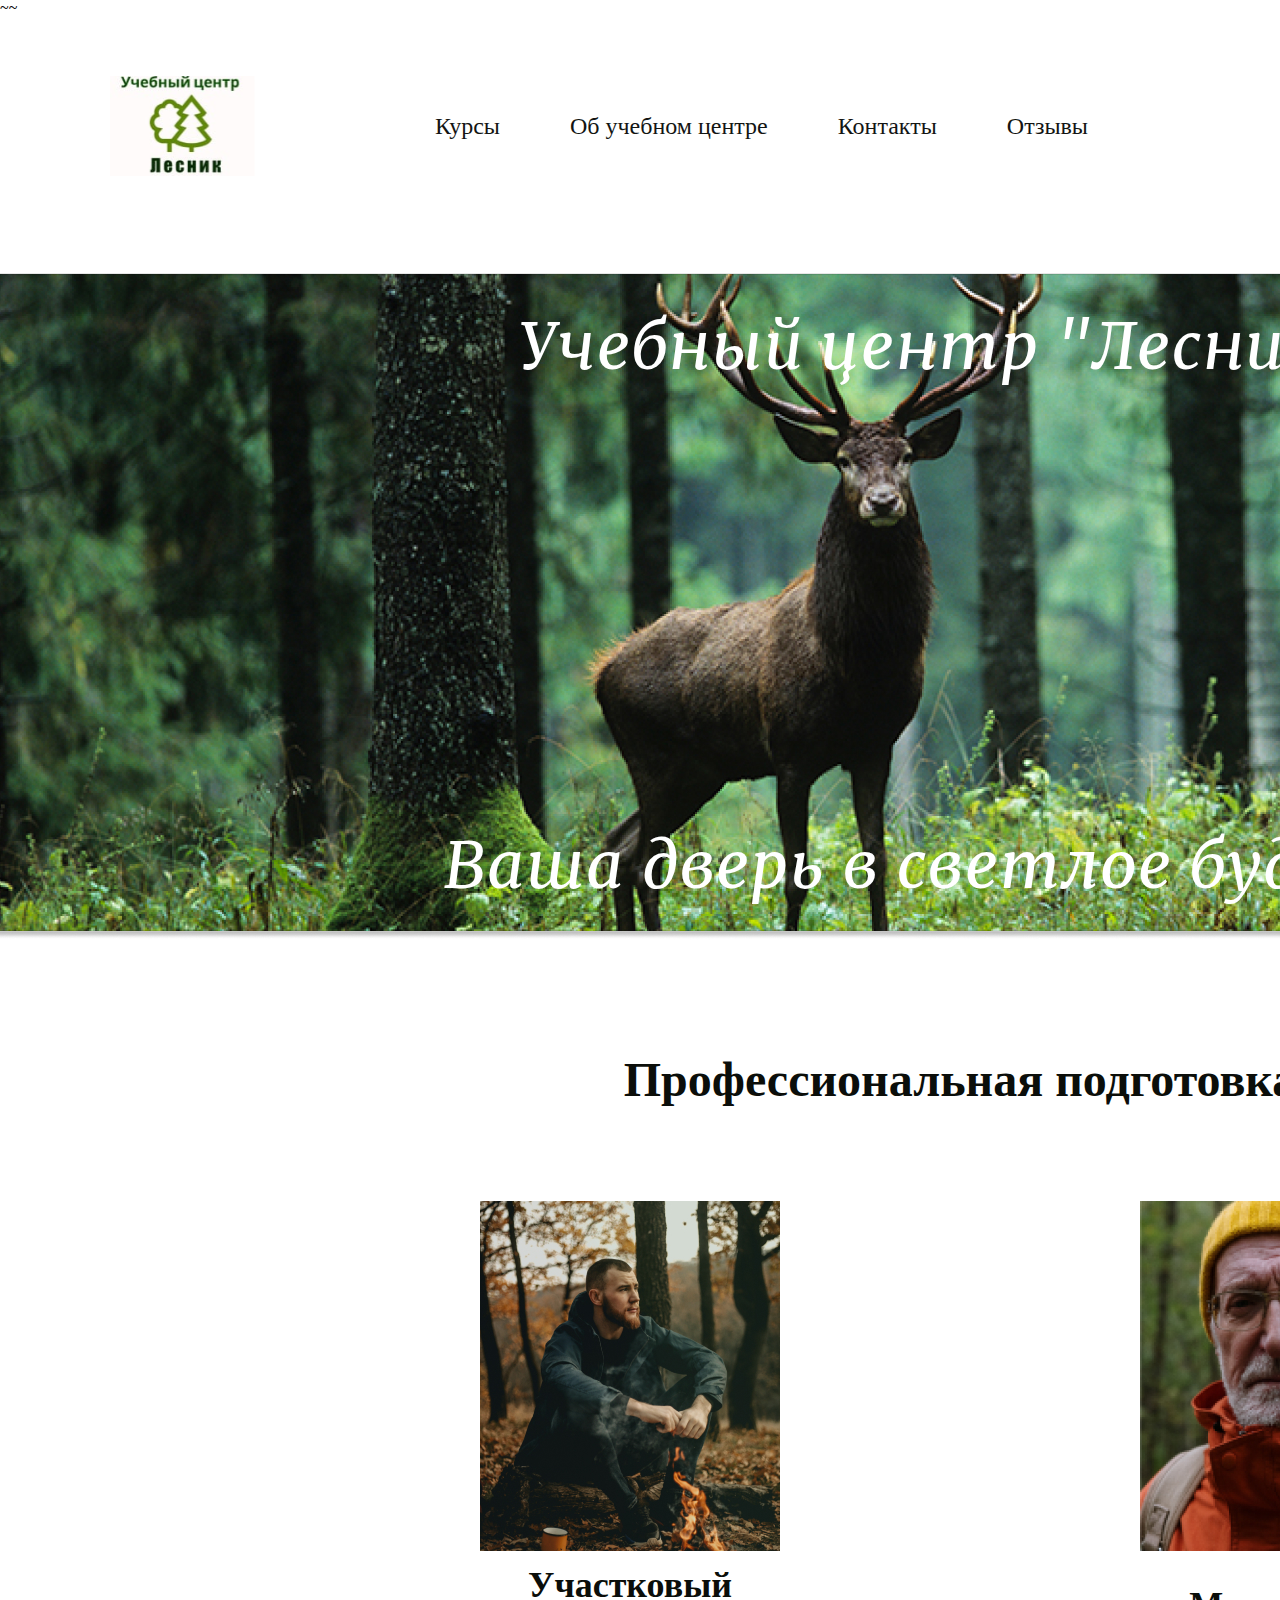
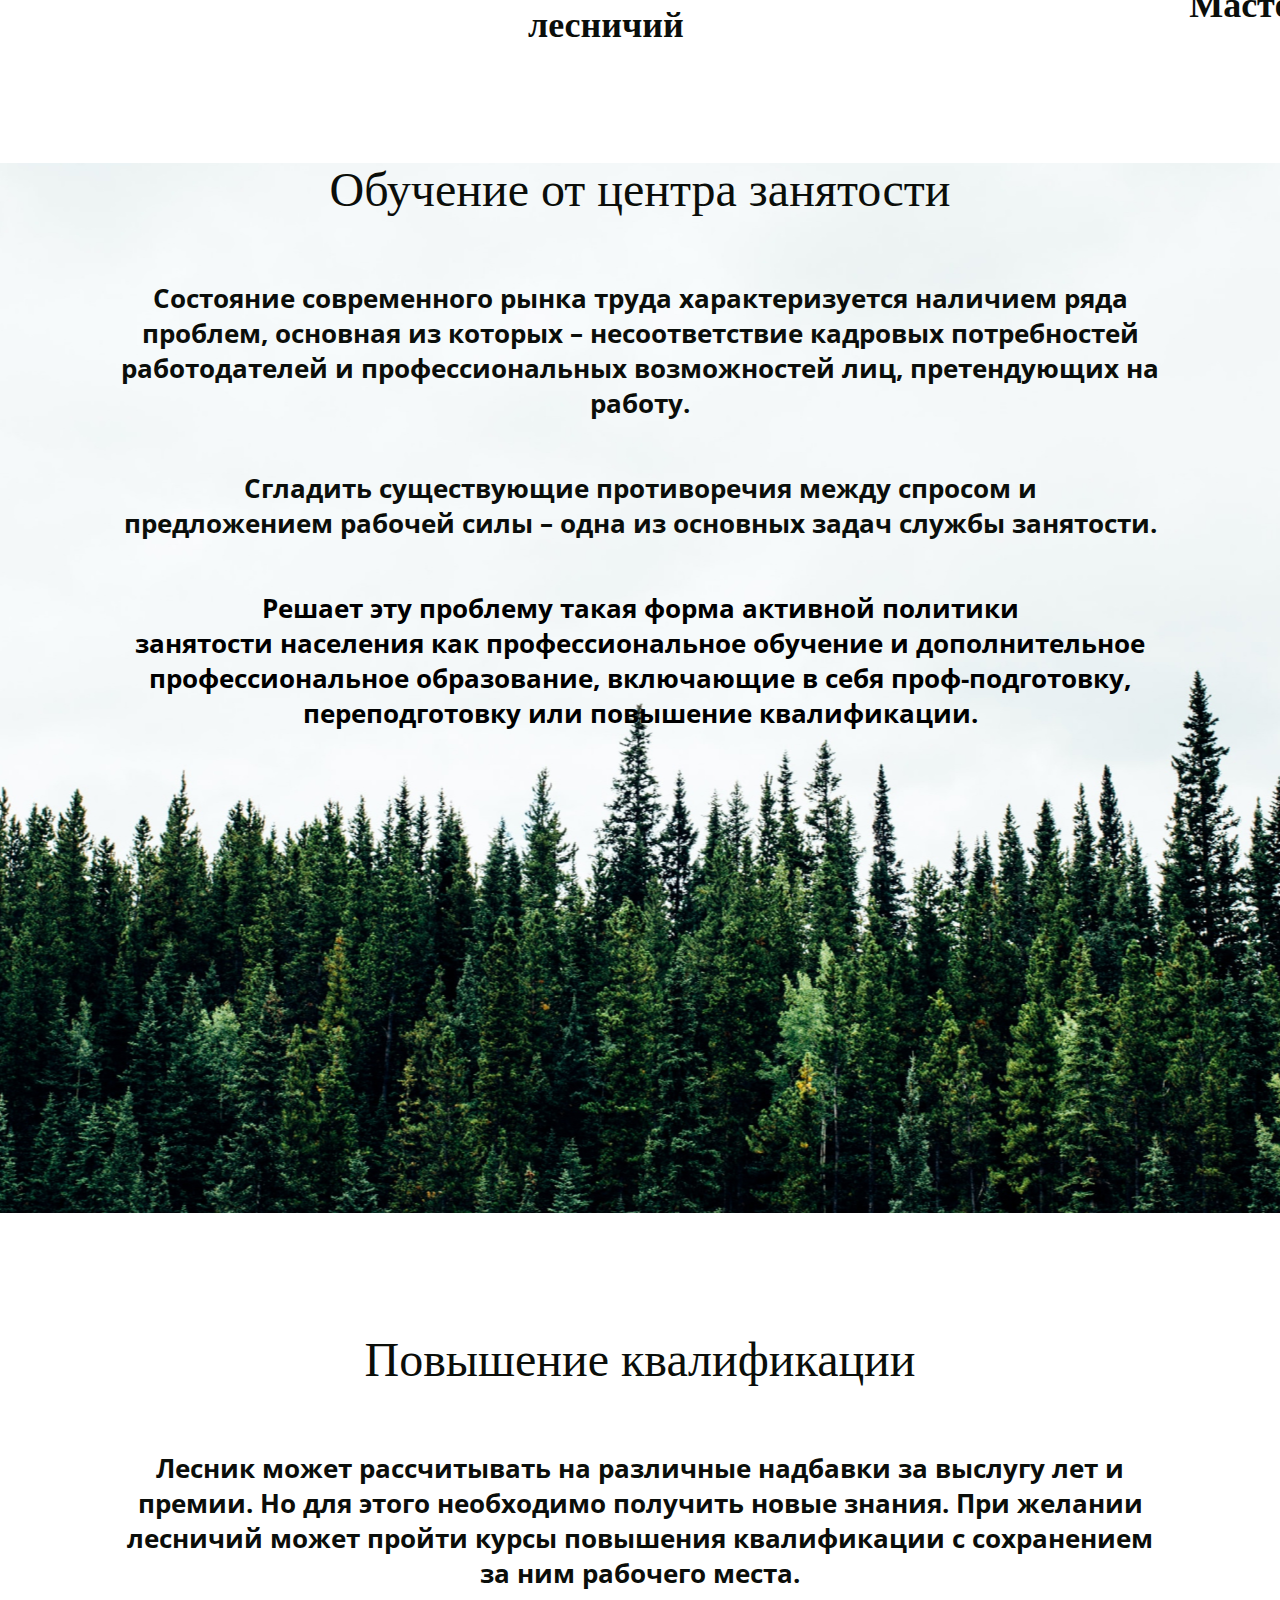
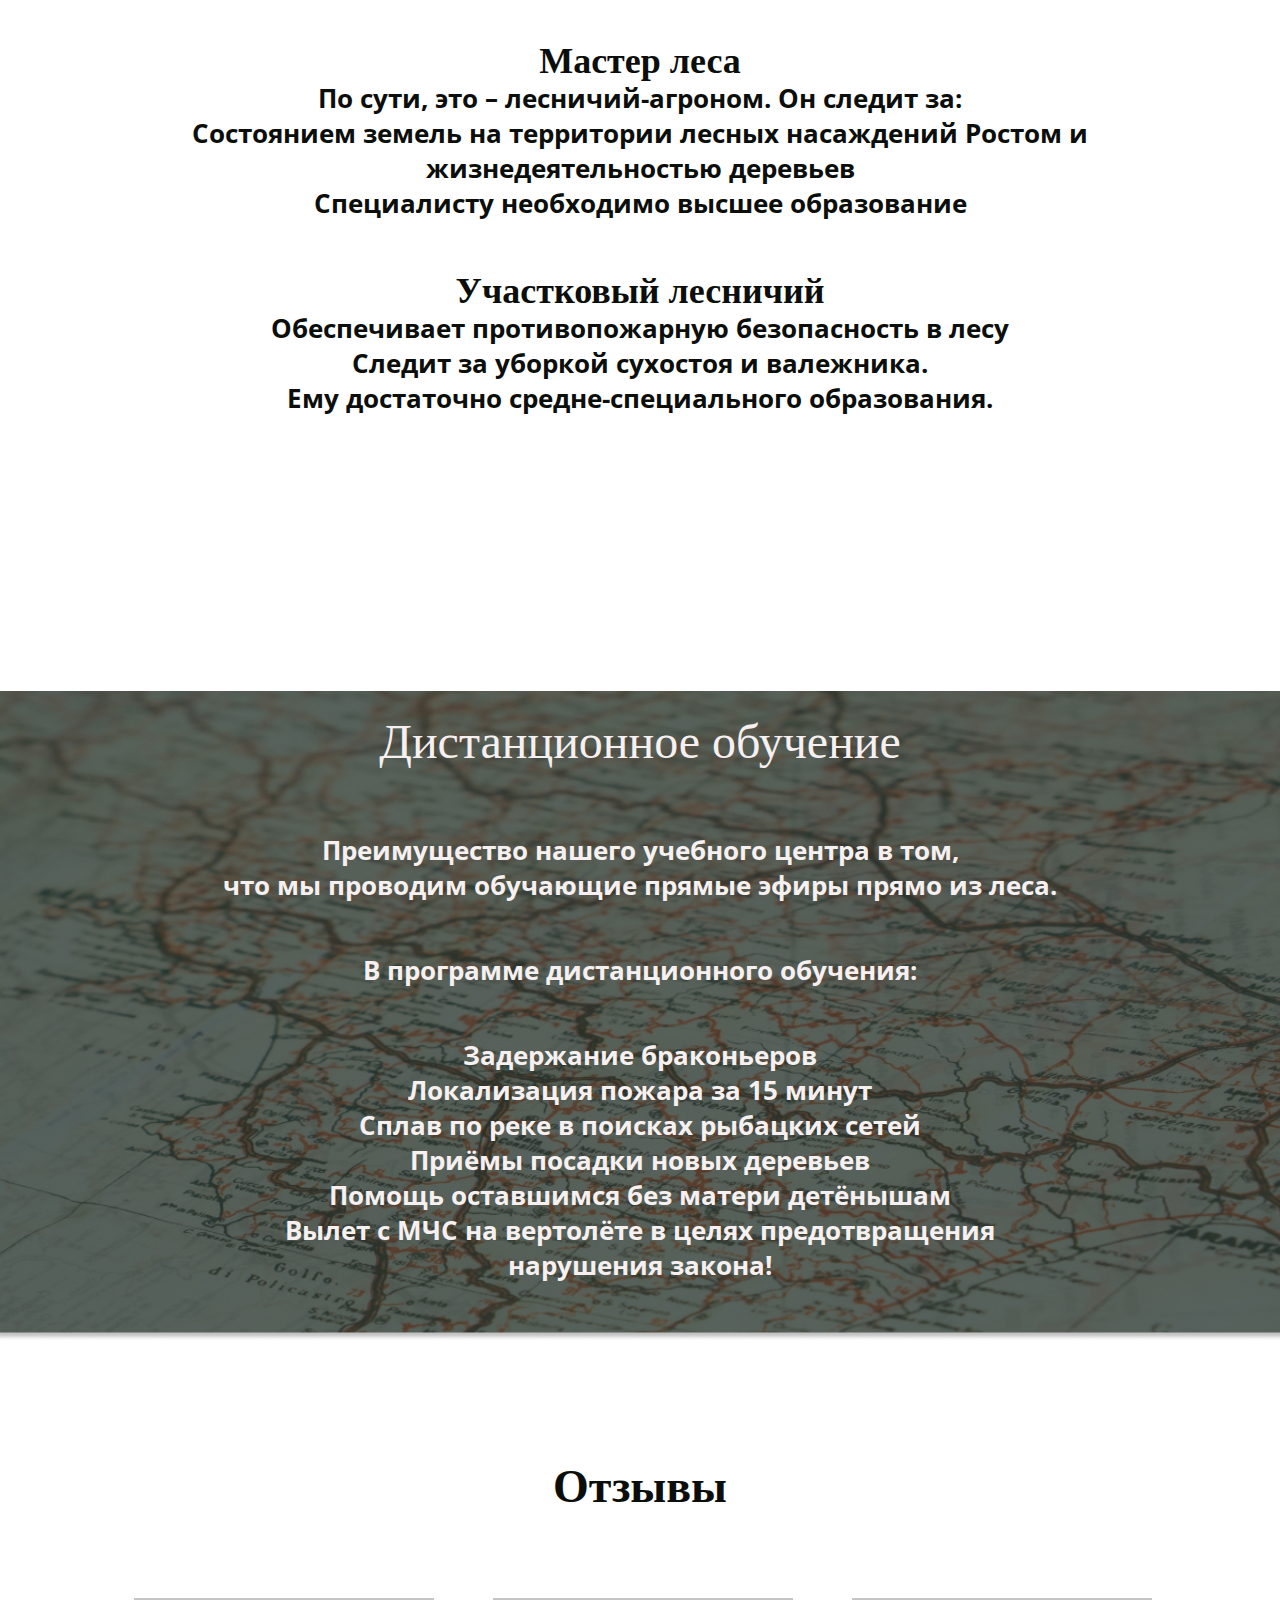
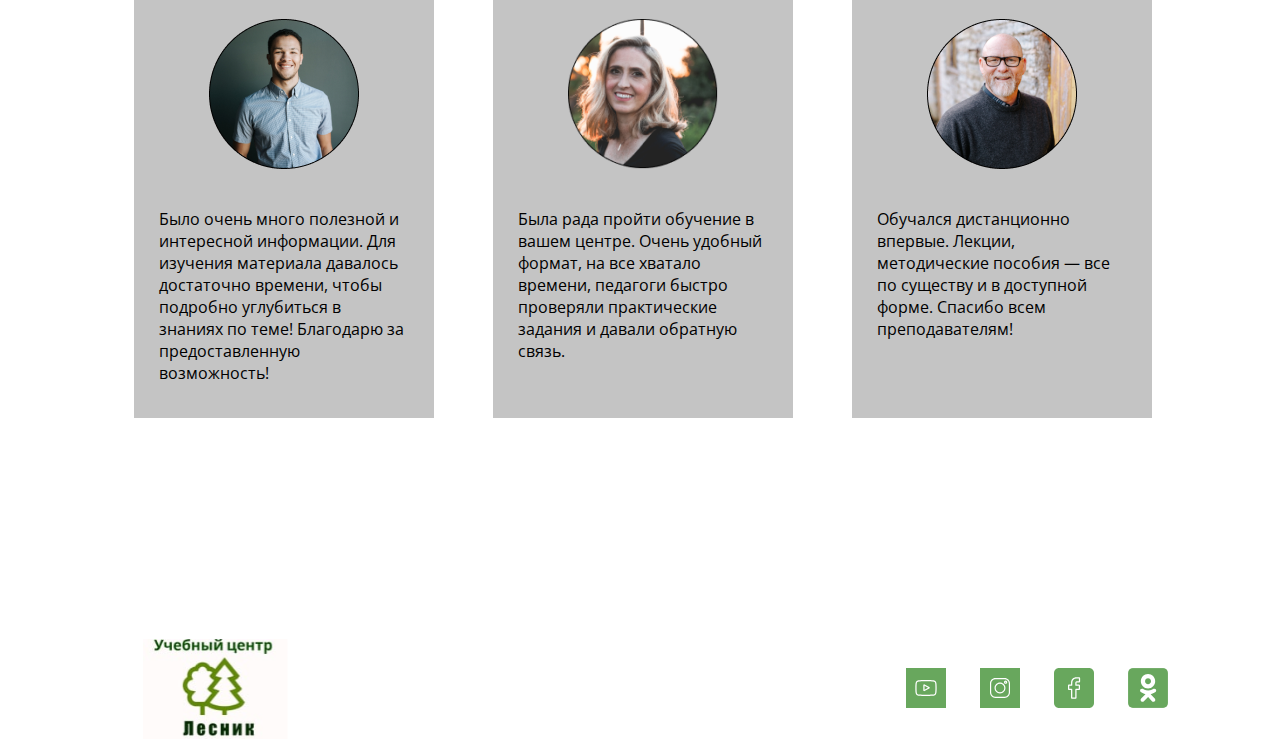
==== commit 16a881b9: "fifth commit" ====
--- a/Index.html
+++ b/Index.html
@@ -132,10 +132,56 @@
 		  </div></center>
 	  </section>
 	  <section class="reviews">
-		  
+		<h2 class="reviews_title">Отзывы</h2>
+		<div class="reviews_title-wrepper">
+			<div class="reviews__section-wrepper">
+				<div class="reviews__section">
+					<img src="./img/oldboy.png" class="reviews__section-img" alt="Отзывы учебный центр "Лесник">
+						<div class="reviews__section-text">
+							Было очень много полезной и интересной информации. 
+							Для изучения материала давалось достаточно времени, 
+							чтобы подробно углубиться в знаниях по теме! 
+							Благодарю за предоставленную возможность!
+						</div>
+				</div>
+			</div>
+			<div class="reviews__section-wrepper">
+				<div class="reviews__section">
+					<img src="./img/woman.png" class="reviews__section-img" alt="Отзывы учебный центр "Лесник">
+					<div class="reviews__section-text">
+						Была рада пройти обучение в вашем центре.
+						Очень удобный формат, на все хватало времени, 
+						педагоги быстро проверяли практические задания 
+						и давали обратную связь.
+					</div>
+				</div>
+			</div>
+			<div class="reviews__section-wrepper">
+				<div class="reviews__section">
+					<img src="./img/oldman.png" class="reviews__section-img" alt="Отзывы учебный центр "Лесник">
+					<div class="reviews__section-text">
+							Обучался дистанционно впервые. 
+							Лекции, методические пособия — все по существу
+							и в доступной форме.  Спасибо всем преподавателям!
+					</div>
+				</div>
+			</div>
+	    </div>
+	  </section>
+    <footer class="footer">
+		<div class="footer_wrapper">
+			<div class="footer_logo">
+			  <a href="/" class="footer_logo-link"> <img src="./img/svg/logo.svg" alt="Учебный центр Лесник" class="header_logo-pig"/></a>
+			</div>
+			<div class="footer-icon">
+			  <a href="/" class="footer_logo-link"> <img src="./img/svg/youtube.svg" alt="Учебный центр Лесник" class="header_logo-pig"/></a>
+			  <a href="/" class="footer_logo-link"> <img src="./img/svg/instagram.svg" alt="Учебный центр Лесник" class="header_logo-pig"/></a>
+			  <a href="/" class="footer_logo-link"> <img src="./img/svg/facebook.svg" alt="Учебный центр Лесник" class="header_logo-pig"/></a>
+			  <a href="/" class="footer_logo-link"> <img src="./img/svg/odnoklassniki.svg" alt="Учебный центр Лесник" class="header_logo-pig"/></a>
+			</div>
+		  </div>
 
-	  </section>
-    </main>
+	</footer>
 	
   </body>
 </html>
--- a/css/style.css
+++ b/css/style.css
@@ -210,7 +210,6 @@
   box-sizing: inherit;
 }
 
-
 /* Start styles header */
 /*.header {
   padding-top: 59px;
@@ -237,39 +236,37 @@
 */
 /*работа над ошибками*/
 
-.header_logo{
-	width: 1060px;
-	display: flex;
-	flex-wrap: wrap;
-	margin: 0 auto;
-	justify-content: space-between;
-	align-items: center;
-	margin-top: 60px;
-    margin-bottom: 97px;
-}
-.header_logo-link{
-	margin-right: 44px;
-	
-}
-.header_list{
-	display: flex;
-	flex-wrap: wrap;
-}
-.header_item{
-	
-}
-.header_link{
-	margin-right: 70px;
-	font-family: Garamond;
-    font-style: normal;
-    font-weight: normal;
-    font-size: 24px;
-    line-height: 27px;
-	color: #131513;
-    text-decoration: none;
+.header_logo {
+  width: 1060px;
+  display: flex;
+  flex-wrap: wrap;
+  margin: 0 auto;
+  justify-content: space-between;
+  align-items: center;
+  margin-top: 60px;
+  margin-bottom: 97px;
+}
+.header_logo-link {
+  margin-right: 44px;
+}
+.header_list {
+  display: flex;
+  flex-wrap: wrap;
+}
+.header_item {
+}
+.header_link {
+  margin-right: 70px;
+  font-family: Garamond;
+  font-style: normal;
+  font-weight: normal;
+  font-size: 24px;
+  line-height: 27px;
+  color: #131513;
+  text-decoration: none;
 }
 .header_item:last-child {
-	margin-right: 12px;
+  margin-right: 12px;
 }
 
 .header_link:hover,
@@ -284,10 +281,10 @@
 /* Start styles main_baner */
 
 .main_baner {
-	width: 1920px;
-    margin: 0 auto;
-	margin-bottom: 113px;
-	position: relative;
+  width: 1920px;
+  margin: 0 auto;
+  margin-bottom: 113px;
+  position: relative;
 }
 
 .main_baner-img {
@@ -312,8 +309,8 @@
 }
 
 .main_prof-nav {
-	width: 1920px;
-	margin: 0 auto;
+  width: 1920px;
+  margin: 0 auto;
 }
 
 .main_title-baner {
@@ -340,43 +337,43 @@
   color: #0b0e0a;
 }
 .main_prof-training {
-	width: 1920px;
-	margin: 0 auto;
+  width: 1920px;
+  margin: 0 auto;
   display: flex;
   flex-wrap: wrap;
 }
 
-.main_prof-list{
-	display: flex;
-	flex-wrap: wrap;
-	margin: 0 auto;
+.main_prof-list {
+  display: flex;
+  flex-wrap: wrap;
+  margin: 0 auto;
 }
 
 .main_prof-item {
-	padding: 0 180px ;
-	display: grid;
+  padding: 0 180px;
+  display: grid;
 }
 .main_prof-img {
-	margin-bottom: 14px;
-}
-  
+  margin-bottom: 14px;
+}
+
 .main_prof-link {
-	font-family: Garamond;
-	font-style: normal;
-	font-weight: bold;
-	font-size: 36px;
-	line-height: 40px;
-	margin: 0 auto;
-	color: #0b0e0a;
-	text-decoration: none;
-	margin-bottom: 118px;
-  }
-  .main_prof-link:hover,
-  .main_prof-link:active,
-  .main_prof-link:focus {
-	opacity: 0, 75;
-	color: rgb(158, 130, 130);
-  }	
+  font-family: Garamond;
+  font-style: normal;
+  font-weight: bold;
+  font-size: 36px;
+  line-height: 40px;
+  margin: 0 auto;
+  color: #0b0e0a;
+  text-decoration: none;
+  margin-bottom: 118px;
+}
+.main_prof-link:hover,
+.main_prof-link:active,
+.main_prof-link:focus {
+  opacity: 0, 75;
+  color: rgb(158, 130, 130);
+}
 
 /*Finfsh styles main_prof-training */
 
@@ -388,7 +385,6 @@
   background: url(../img/forest.jpg) no-repeat center;
   background-size: cover;
   margin-bottom: 1084px;
-  
 }
 
 .education_title,
@@ -402,66 +398,130 @@
   color: #0b0e0a;
 }
 .education_title {
-	max-width: 1920px;
-	max-height: 950px;
-	margin: 0 auto;
-	margin-bottom: 64px;
-	font-family: Garamond;
-	font-style: normal;
-	font-weight: normal;
-	font-size: 48px;
-	line-height: 54px;
-}
-.education{
-	height: 1050px;
-	margin: 0 auto;
-	margin-bottom: 120px;
-	
-}
-
-.education_wrapper-contion{
-	width: 1050px;
-	margin: 0 auto;
-	margin-bottom: 565px;
-}
-
+  max-width: 1920px;
+  max-height: 950px;
+  margin: 0 auto;
+  margin-bottom: 64px;
+  font-family: Garamond;
+  font-style: normal;
+  font-weight: normal;
+  font-size: 48px;
+  line-height: 54px;
+}
+.education {
+  height: 1050px;
+  margin: 0 auto;
+  margin-bottom: 120px;
+}
 
 .education_wrapper-contion {
-	font-family: Open Sans;
-	font-style: normal;
-	font-weight: 600;
-	font-size: 26px;
-	line-height: 35px;
-	margin-bottom: 50px;
+  width: 1050px;
+  margin: 0 auto;
+  margin-bottom: 565px;
+}
+
+.education_wrapper-contion {
+  font-family: Open Sans;
+  font-style: normal;
+  font-weight: 600;
+  font-size: 26px;
+  line-height: 35px;
+  margin-bottom: 50px;
 }
 .down {
-	margin-bottom: 275px;
-
-}
-
-.education_wrapper-contion-down{
-	font-family: Open Sans;
-	font-style: normal;
-	font-weight: 600;
-	font-size: 26px;
-	line-height: 35px;
-	margin-bottom: 565px;
+  margin-bottom: 275px;
+}
+
+.education_wrapper-contion-down {
+  font-family: Open Sans;
+  font-style: normal;
+  font-weight: 600;
+  font-size: 26px;
+  line-height: 35px;
+  margin-bottom: 565px;
 }
 /*Finfsh styles education */
 
 /*Start styles section_map */
 .section_map {
+  margin: 0 auto;
+  max-width: 1920px;
+  height: 650px;
+  background: url(../img/map.jpg) no-repeat center;
+  background-size: cover;
+  margin-bottom: 120px;
+}
+.color-training {
+  color: #f6f0f0;
+}
+.top {
+  padding-top: 24px;
+}
+
+/*Finfsh styles section_map */
+
+/*Start styles reviews */
+
+.reviews_title-wrepper {
+  width: 1012px;
+  margin: 0 auto;
+  display: flex;
+}
+.reviews_title {
+  width: 1012px;
+  margin: 0 auto;
+  display: flex;
+  justify-content: center;
+  font-family: Garamond;
+  font-style: normal;
+  font-weight: bold;
+  font-size: 46px;
+  line-height: 52px;
+  margin-bottom: 85px;
+  color: #0b0e0a;
+}
+.reviews__section-wrepper {
+  padding-right: 59px;
+}
+.reviews__section {
+  width: 300px;
+  height: 420px;
+  background-color: #c4c4c4;
+  margin-bottom: 221px;
+}
+
+.reviews__section-img {
+  margin-top: 21px;
+  margin-bottom: 39px;
+  margin-left: 75px;
+}
+
+.reviews__section-text {
+  width: 247px;
+  margin-left: 25px;
+  font-family: Open Sans;
+  font-style: normal;
+  font-weight: normal;
+  font-size: 16px;
+  line-height: 22px;
+}
+
+/*Finfsh styles reviews */
+
+/*Start styles footer */
+.footer {
+	width: 1055px;
 	margin: 0 auto;
-	max-width: 1920px;
-	height: 650px;
-	background: url(../img/map.jpg) no-repeat center;
-	background-size: cover;
-}
-.color-training {
-	color: #F6F0F0;
-}
-.top {
-	padding-top: 24px;
-}
-
-/*Finfsh styles section_map */
+}
+.footer_wrapper {
+	display: flex;
+	flex-wrap: wrap;
+	justify-content: space-between;
+	align-items: center;
+}
+
+.footer_logo-link {
+	margin-left: 30px;
+}
+
+/*Finfsh styles footer */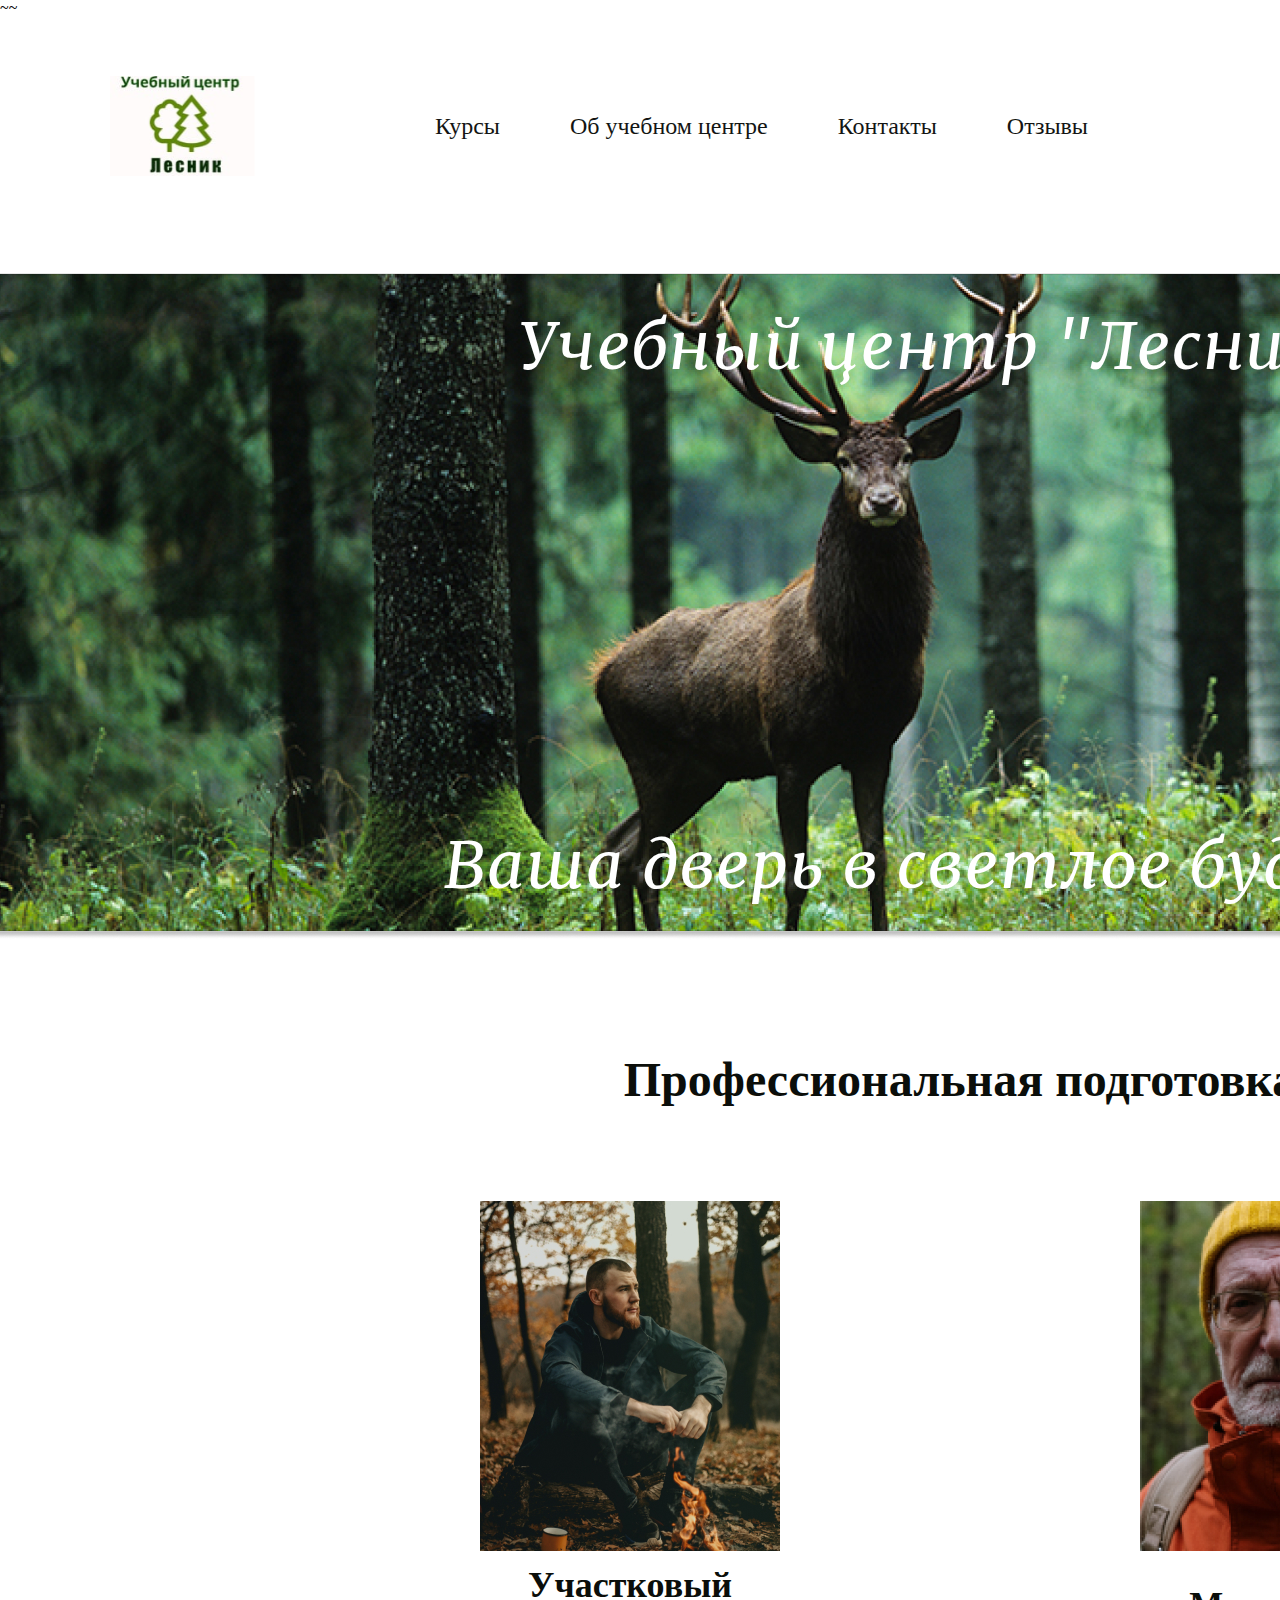
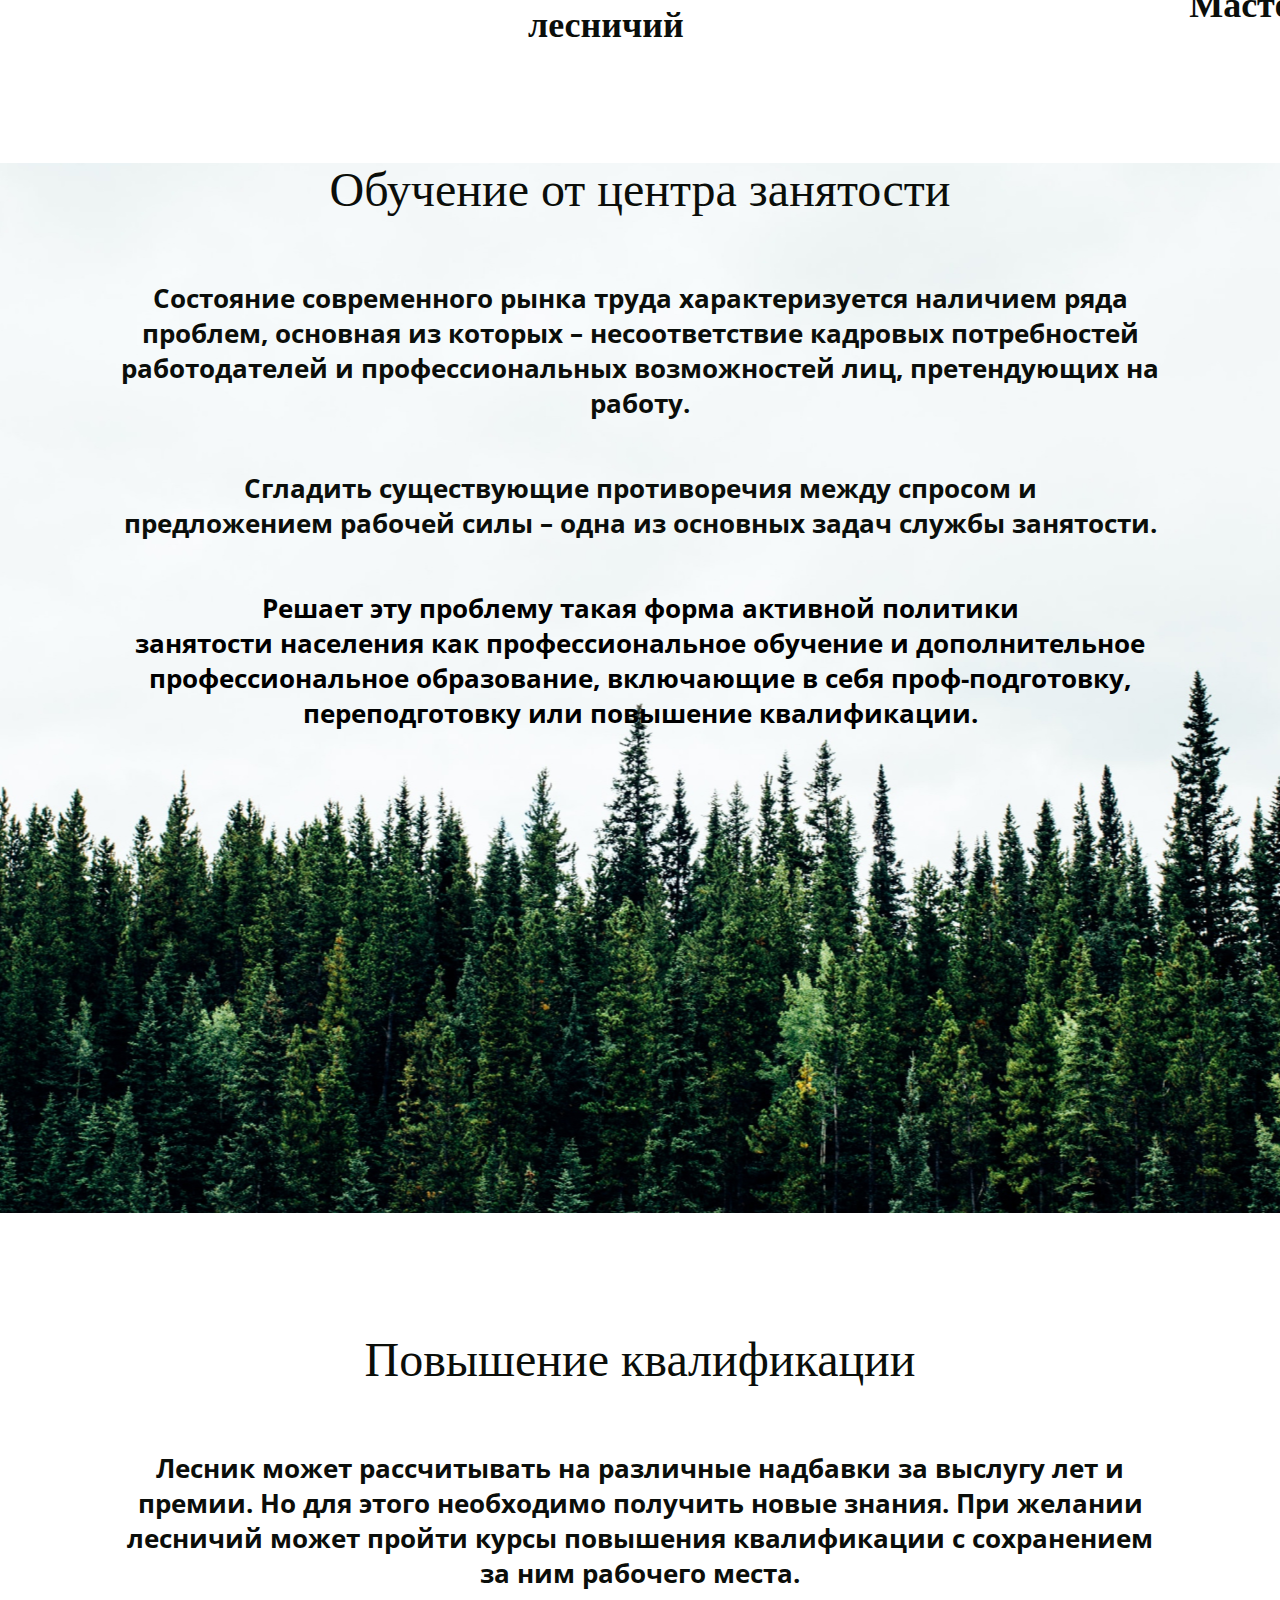
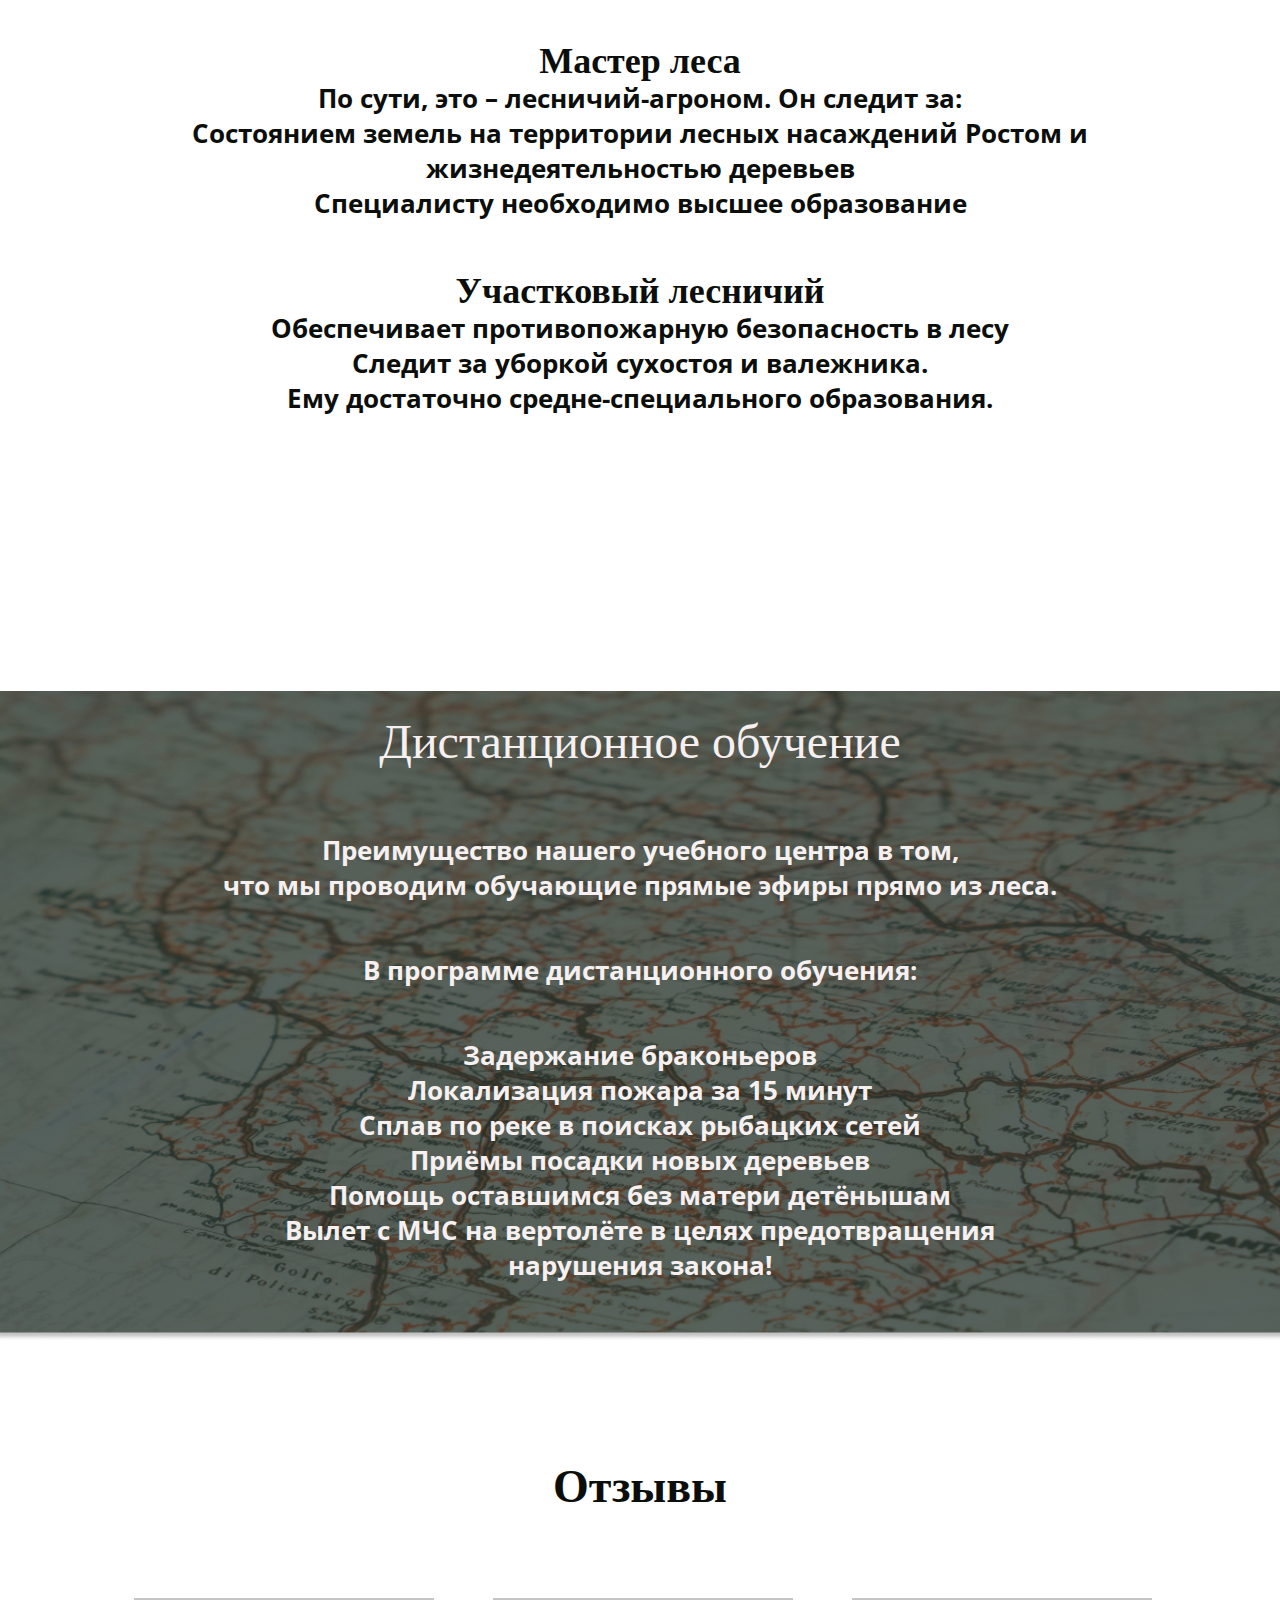
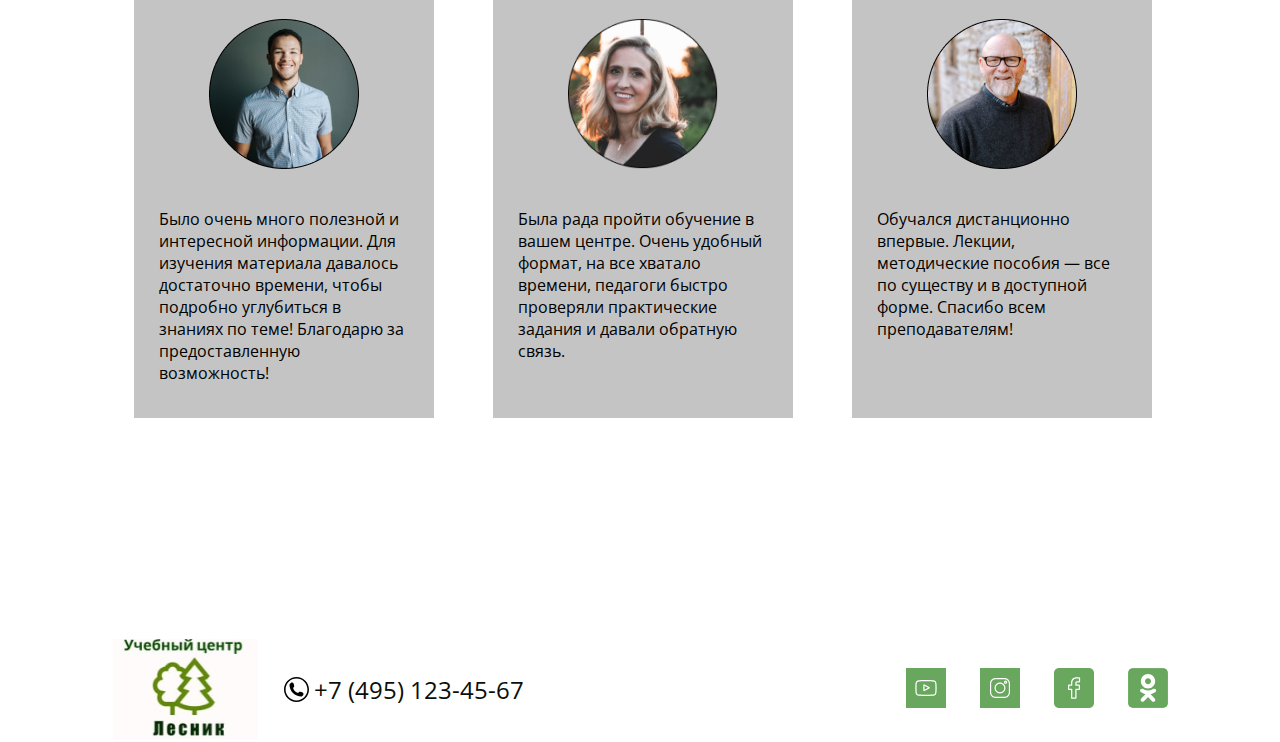
==== commit 6a5882ce: "sixth sommit" ====
--- a/Index.html
+++ b/Index.html
@@ -171,7 +171,11 @@
     <footer class="footer">
 		<div class="footer_wrapper">
 			<div class="footer_logo">
-			  <a href="/" class="footer_logo-link"> <img src="./img/svg/logo.svg" alt="Учебный центр Лесник" class="header_logo-pig"/></a>
+			  <a href="/" class="footer_logo-item"> <img src="./img/svg/logo.svg" alt="Учебный центр Лесник" class="header_logo-pig"/></a>
+			</div>
+			<div class="fone">
+				<img src="./img/svg/phone.svg" alt="Телефон учебного центра "Лесник">
+				<a href="tel:+74951234567" class="fone__nambor">+7 (495) 123-45-67</a>
 			</div>
 			<div class="footer-icon">
 			  <a href="/" class="footer_logo-link"> <img src="./img/svg/youtube.svg" alt="Учебный центр Лесник" class="header_logo-pig"/></a>
--- a/css/style.css
+++ b/css/style.css
@@ -510,18 +510,40 @@
 
 /*Start styles footer */
 .footer {
-	width: 1055px;
-	margin: 0 auto;
+  width: 1055px;
+  margin: 0 auto;
 }
 .footer_wrapper {
-	display: flex;
-	flex-wrap: wrap;
-	justify-content: space-between;
-	align-items: center;
+  display: flex;
+  flex-wrap: wrap;
+  justify-content: space-between;
+  align-items: center;
+}
+
+.fone {
+  display: flex;
+}
+.footer_logo-item {
+	margin-right: 24px;
+}
+
+.fone__nambor {
+  font-family: Open Sans;
+  font-style: normal;
+  font-weight: normal;
+  font-size: 24px;
+  line-height: 33px;
+  color: #0b0e0a;
+  text-decoration: none;
+  margin-left: 5px;
+  margin-right: 350px;
 }
 
 .footer_logo-link {
-	margin-left: 30px;
-}
-
-/*Finfsh styles footer */+  margin-left: 30px;
+}
+.footer_logo-link:last-child {
+	margin-right: 0px;
+  }
+  
+/*Finfsh styles footer */
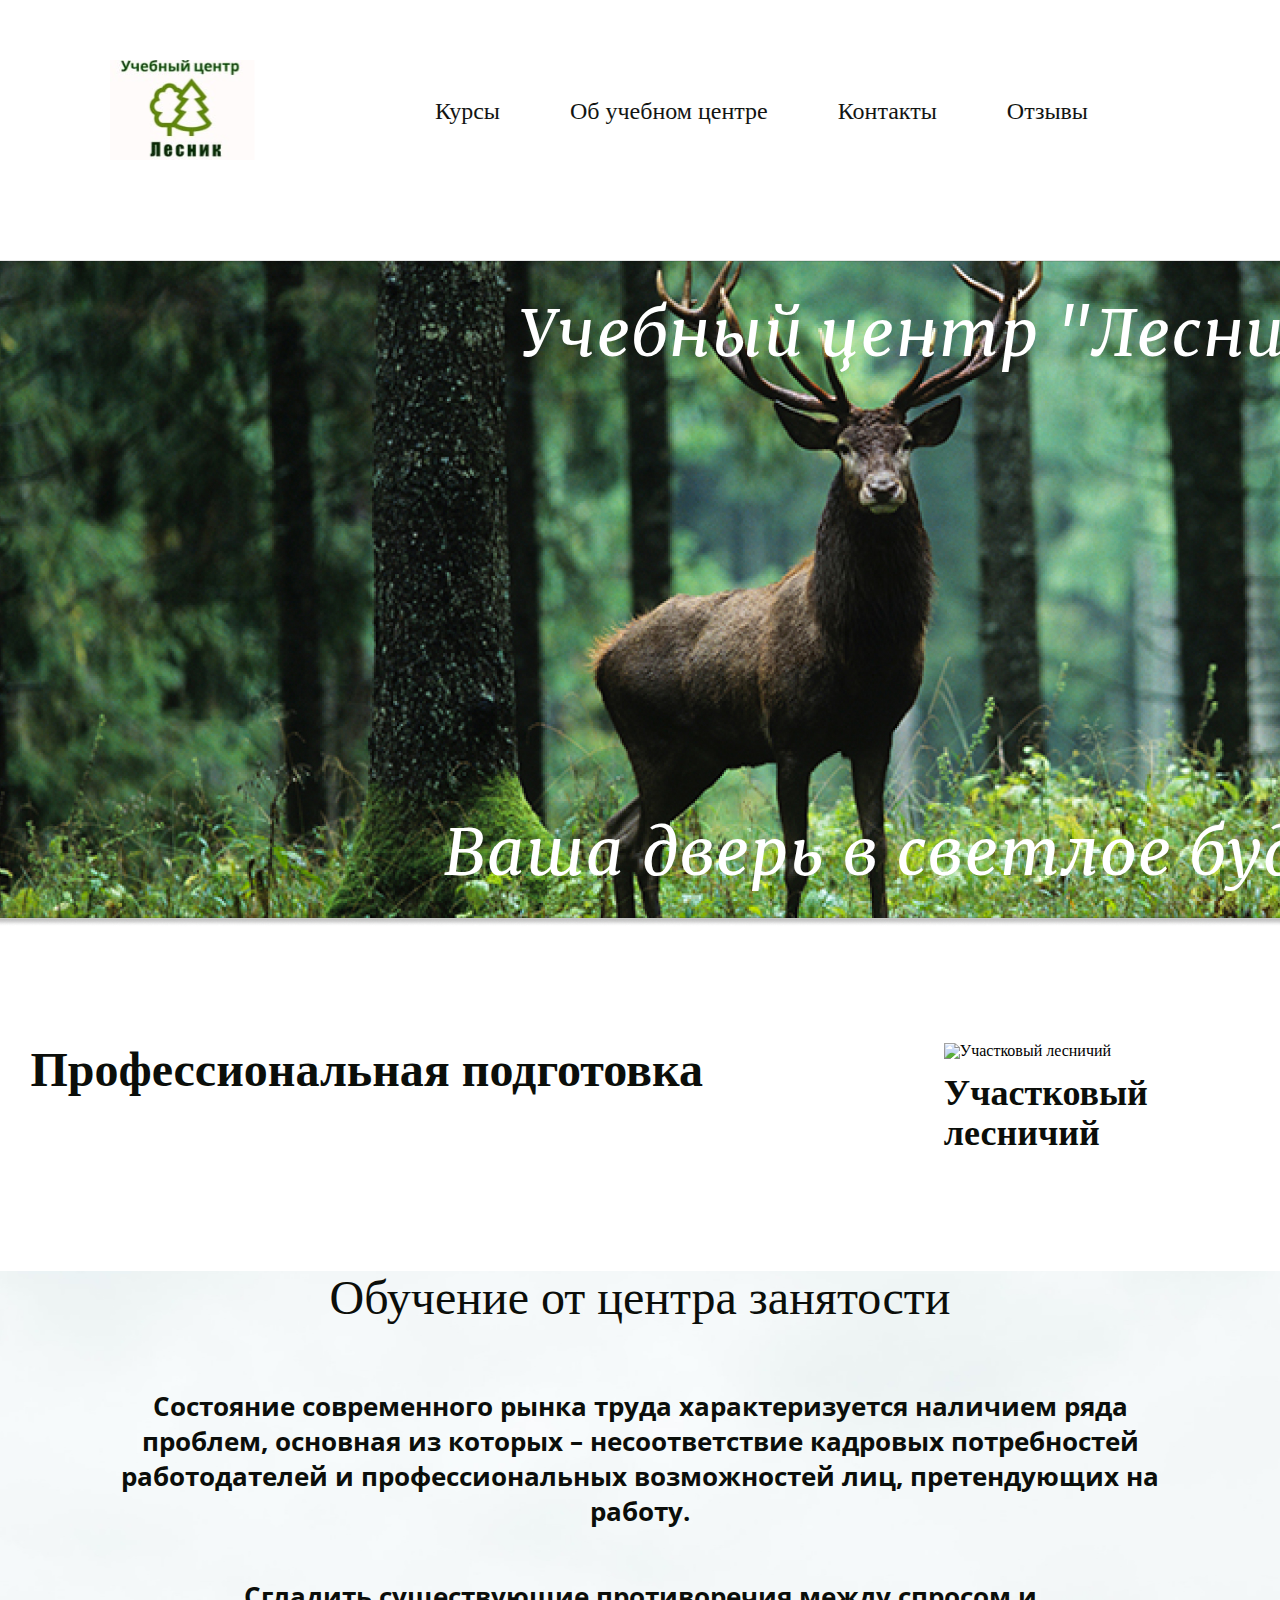
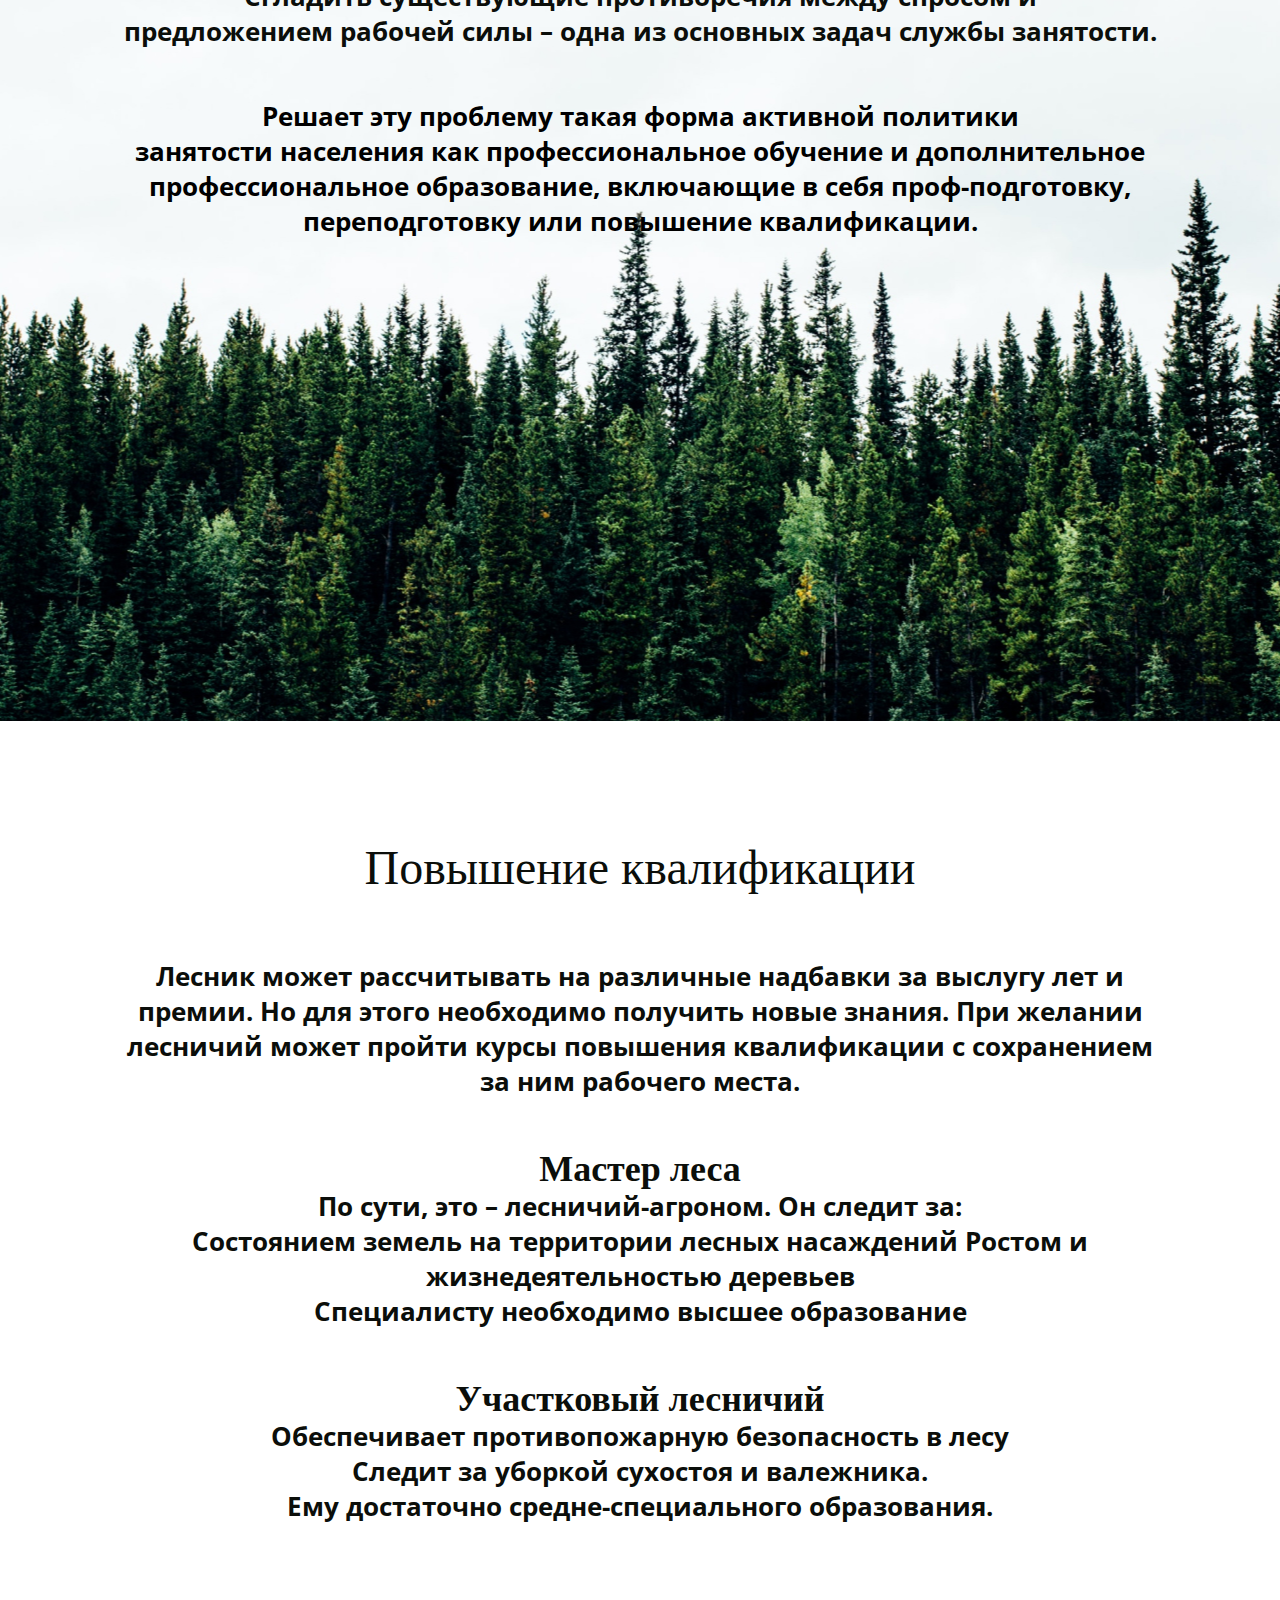
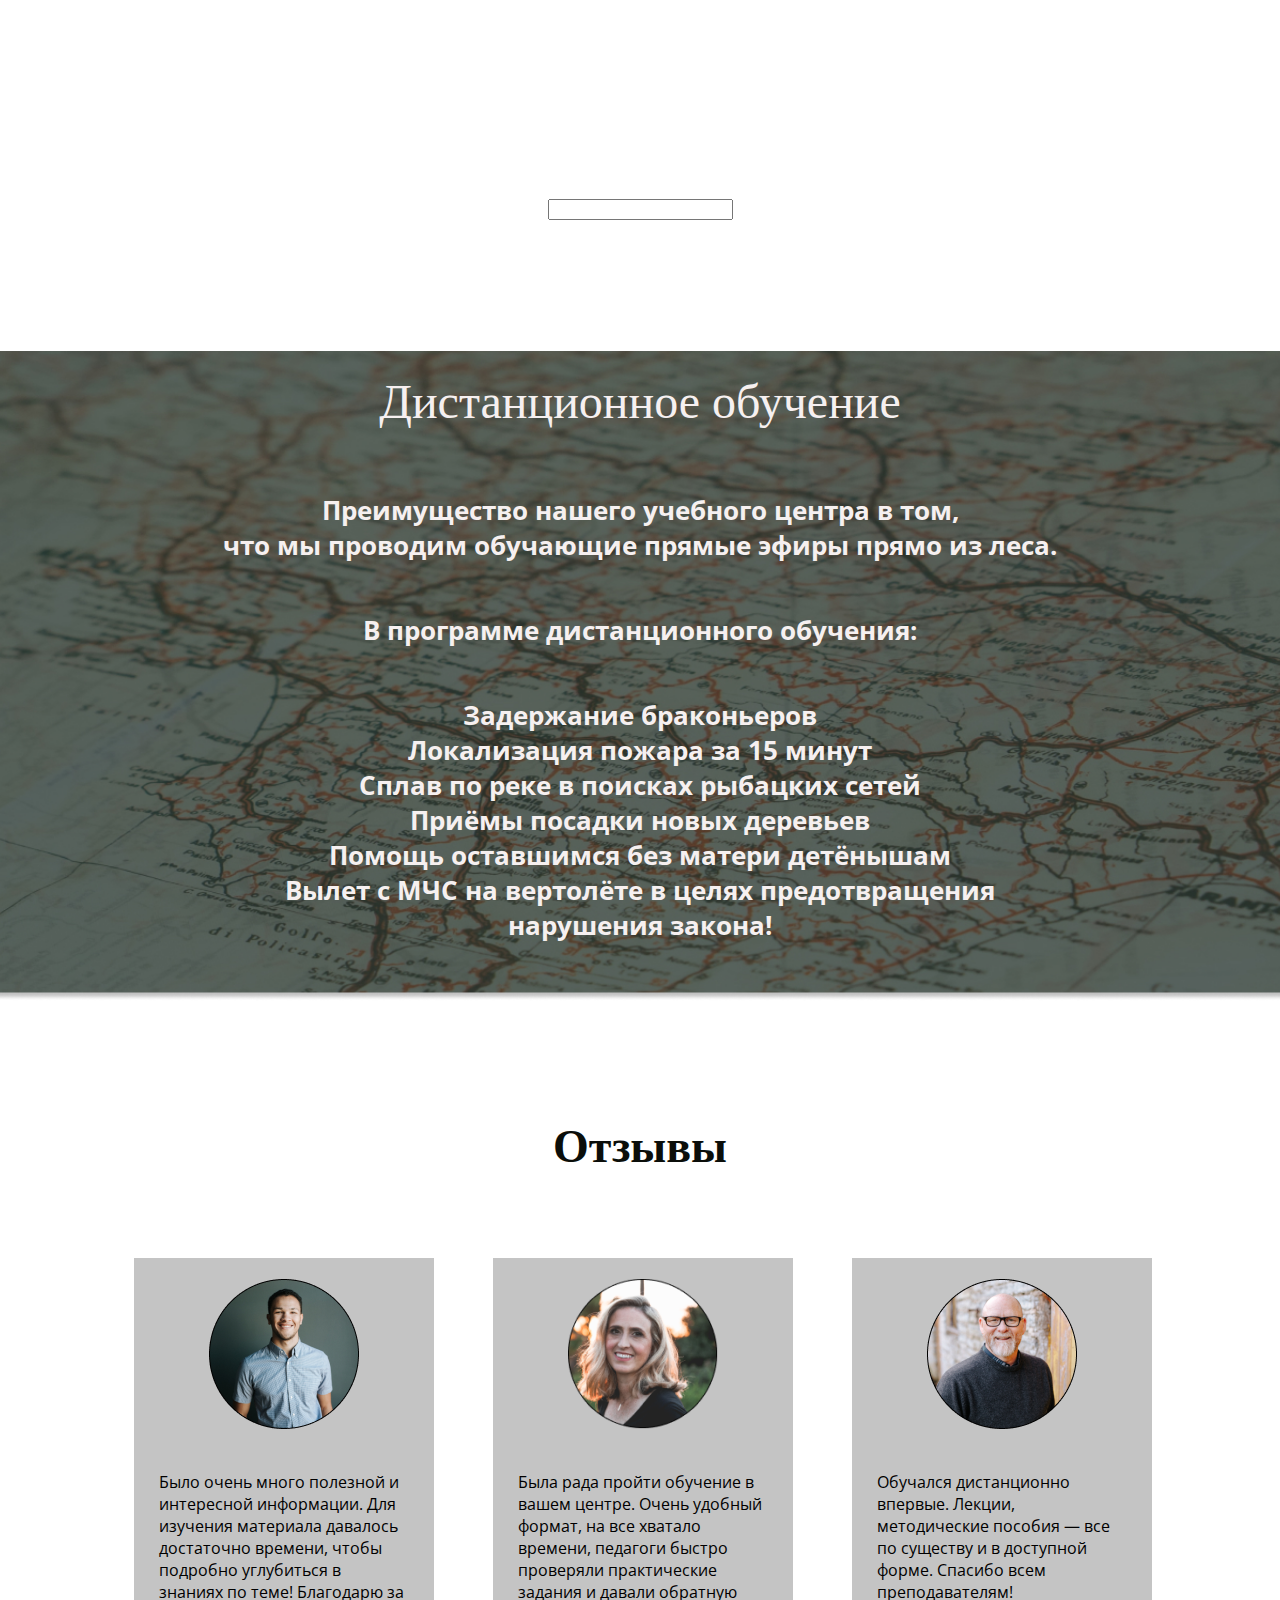
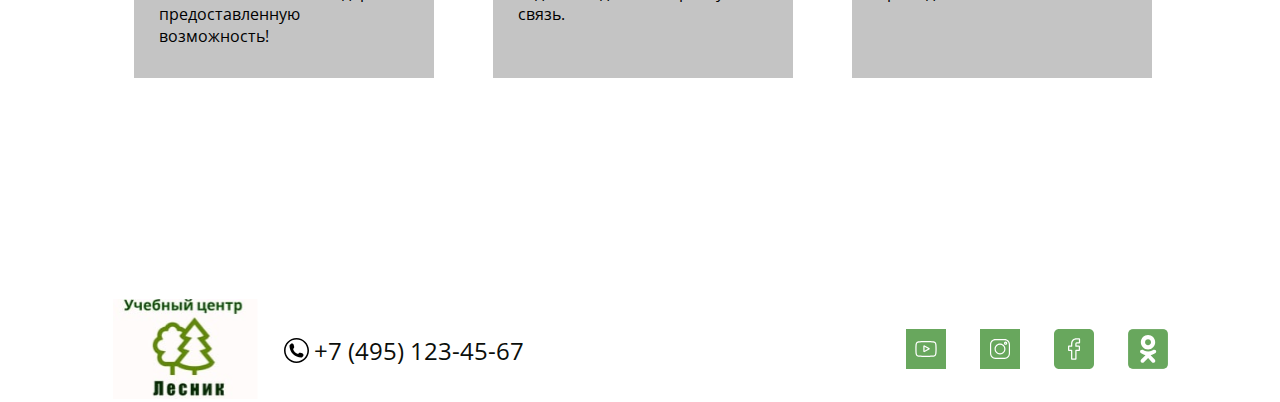
==== commit c35cf2a9: "Seventh comit" ====
--- a/Index.html
+++ b/Index.html
@@ -1,4 +1,4 @@
-~~<!DOCTYPE html>
+<!DOCTYPE html>
 <html lang="ru">
   <head>
     <meta charset="UTF-8" />
@@ -7,65 +7,53 @@
     <title>Forester</title>
     <link rel="stylesheet" href="./css/style.css" />
   </head>
-
   <body>
     <header class="header">
-        <div class="header_wrapper">
-          <div class="header_logo">
-            <a href="/" class="header_logo-link"> <img src="./img/svg/logo.svg" alt="Учебный центр Лесник" class="header_logo-pig"/></a>
-            <nav class="header_nav">
-				<ul class="header_list">
-				  <li class="header_item">
-					<a href="#!" class="header_link"> Курсы </a>
+        <div class="header__wrapper">
+          <div class="header__logo">
+            <a href="/" class="header__logo-link"> <img src="./img/svg/logo.svg" alt="Учебный центр Лесник" class="header_logo-pig"/></a>
+            <nav class="header__nav">
+				<ul class="header__list">
+				  <li class="header__item">
+					<a href="#!" class="header__link"> Курсы </a>
 				  </li>
-				  <li class="header_item">
-					<a href="#!" class="header_link">Об учебном центре</a>
+				  <li class="header__item">
+					<a href="#!" class="header__link">Об учебном центре</a>
 				  </li>
-				  <li class="header_item">
-					<a href="#!" class="header_link">Контакты</a>
+				  <li class="header__item">
+					<a href="#!" class="header__link">Контакты</a>
 				  </li>
-				  <li class="header_item">
-					<a href="#!" class="header_link">Отзывы</a>
+				  <li class="header__item">
+					<a href="#!" class="header__link">Отзывы</a>
 				  </li>
 				</ul>
 			  </nav>
           </div>
 		</div>
     </header>
-
-      <section class="main_baner">
-        <img src="./img/baner.jpg" alt="Лесник" class="main_baner-img" />
-        <h2 class="main_title-baner main_title-top">Учебный центр "Лесник"</h2>
-        <h2 class="main_title-baner main_title-down">
+      <section class="main__baner">
+        <img src="./img/baner.jpg" alt="Лесник" class="main__baner-img" />
+        <h2 class="main__title-baner main__title-top">Учебный центр "Лесник"</h2>
+        <h2 class="main__title-baner main__title-down">
           Ваша дверь в светлое будущее
         </h2>
       </section>
-      <section class="main_prof-training">
-        <h2 class="main_prof-title">Профессиональная подготовка</h2>
-		<div class="main_prof-list">
-			<div class="main_prof-item">
-				<img
-				  src="./img/district forester.jpg"
-				  alt="Участковый лесничий"
-				  class="main_prof-img"/>
-				<a href="#!" class="main_prof-link">
-				  Участковый <br />
-				  лесничий</a>
+      <section class="main__prof-training">
+        <h2 class="main__prof-title">Профессиональная подготовка</h2>
+		<div class="main__prof-list">
+			<div class="main__prof-item">
+				<img src="./img/forester.jpg" alt="Участковый лесничий" class="main__prof-img"/> <a href="#!" class="main__prof-link"> Участковый <br /> лесничий</a>
 			</div>
-			<div class="main_prof-item">
-				<img
-				  src="./img/forest master.jpg"
-				  alt="Мастер леса"
-				  class="main_prof-img"
-				/>
-				<a href="#!" class="main_prof-link"> Мастер леса</a>
+			<div class="main__prof-item">
+				<img src="./img/master.jpg" alt="Мастер леса" class="main__prof-img"/>
+				<a href="#!" class="main__prof-link"> Мастер леса</a>
 			  </div>
 		</div>
       </section>
       <section class="education">
-        <div class="education_wrapper"><center>
-          <h2 class="education_title">Обучение от центра занятости</h2>
-          <p class="education_wrapper-contion">
+        <div class="education__wrapper">
+          <h2 class="education__title">Обучение от центра занятости</h2>
+          <p class="education__wrapper-contion">
             Состояние современного рынка труда характеризуется наличием ряда
             <br />
             проблем, основная из которых – несоответствие кадровых потребностей
@@ -73,11 +61,11 @@
             работодателей и профессиональных возможностей лиц, претендующих на
             работу.
           </p>
-          <p class="education_wrapper-contion">
+          <p class="education__wrapper-contion">
             Сгладить существующие противоречия между спросом и <br />
             предложением рабочей силы – одна из основных задач службы занятости.
           </p>
-          <p class="education_wrapper-contion-down">
+          <p class="education__wrapper-contion-down">
             Решает эту проблему такая форма активной политики <br />
             занятости населения как профессиональное обучение и дополнительное
             <br />
@@ -85,42 +73,43 @@
             <br />
             переподготовку или повышение квалификации.
           </p>
-        </div></center>
+        </div>
       </section>
 	  <section class="training">
-		<div class="training_wrapper"><center>
-			<h2 class="education_title">Повышение квалификации</h2>
-			<p class="education_wrapper-contion">
+		<div class="training__wrapper">
+			<h2 class="education__title">Повышение квалификации</h2>
+			<p class="education__wrapper-contion">
 				Лесник может рассчитывать на различные  надбавки за выслугу лет и<br /> премии. 
 				Но для этого необходимо получить новые знания. При желании <br /> лесничий может пройти курсы повышения
 				 квалификации с  сохранением за ним рабочего места. <br />
 			</p>
-			<p class="education_wrapper-contion">
-				<a href="#!" class="main_prof-link"> Мастер леса</a><br />
+			<p class="education__wrapper-contion">
+				<a href="#!" class="main__prof-link"> Мастер леса</a><br />
 				По сути, это – лесничий-агроном. Он следит за: <br />
 				 Состоянием земель на территории лесных насаждений 
 				Ростом и  жизнедеятельностью деревьев<br />
 				Специалисту необходимо высшее образование
 			</p>
-			<p class="education_wrapper-contion down">
-				<a href="#!" class="main_prof-link">Участковый лесничий</a><br />
+			<p class="education__wrapper-contion down">
+				<a href="#!" class="main__prof-link">Участковый лесничий</a><br />
 				Обеспечивает противопожарную безопасность в лесу <br />
 				Следит за уборкой сухостоя и валежника. <br />
 				Ему достаточно средне-специального образования.
 			</p>
-		  </div></center>
+			<input > 
+		  </div>
 	  </section>
-	  <section class="section_map">
-		<div class="education_wrapper color-training"><center>
-			<h2 class="education_title top color-training">Дистанционное обучение</h2>
-			<p class="education_wrapper-contion color-training">
+	  <section class="section__map">
+		<div class="education__wrapper color-training">
+			<h2 class="education__title top color-training">Дистанционное обучение</h2>
+			<p class="education__wrapper-contion color-training">
 				Преимущество нашего учебного центра в том, <br />
 				что мы проводим обучающие прямые эфиры прямо из леса.
 			</p>
-			<p class="education_wrapper-contion color-training">
+			<p class="education__wrapper-contion color-training">
 				В программе дистанционного обучения:
 			</p>
-			<p class="education_wrapper-contion-down color-training">
+			<p class="education__wrapper-contion-down color-training">
 				Задержание браконьеров<br />
 				Локализация пожара за 15 минут<br />
 				Сплав по реке в поисках рыбацких сетей<br />
@@ -129,14 +118,14 @@
 				Вылет с МЧС на вертолёте в целях предотвращения<br />
 				нарушения закона!
 			</p>
-		  </div></center>
+		 </div>
 	  </section>
 	  <section class="reviews">
-		<h2 class="reviews_title">Отзывы</h2>
-		<div class="reviews_title-wrepper">
+		<h2 class="reviews__title">Отзывы</h2>
+		<div class="reviews__title-wrepper">
 			<div class="reviews__section-wrepper">
 				<div class="reviews__section">
-					<img src="./img/oldboy.png" class="reviews__section-img" alt="Отзывы учебный центр "Лесник">
+					<img src="./img/oldboy.png" class="reviews__section-img" alt="Отзывы учебный центр Лесник">
 						<div class="reviews__section-text">
 							Было очень много полезной и интересной информации. 
 							Для изучения материала давалось достаточно времени, 
@@ -147,7 +136,7 @@
 			</div>
 			<div class="reviews__section-wrepper">
 				<div class="reviews__section">
-					<img src="./img/woman.png" class="reviews__section-img" alt="Отзывы учебный центр "Лесник">
+					<img src="./img/woman.png" class="reviews__section-img" alt="Отзывы учебный центр Лесник">
 					<div class="reviews__section-text">
 						Была рада пройти обучение в вашем центре.
 						Очень удобный формат, на все хватало времени, 
@@ -158,7 +147,7 @@
 			</div>
 			<div class="reviews__section-wrepper">
 				<div class="reviews__section">
-					<img src="./img/oldman.png" class="reviews__section-img" alt="Отзывы учебный центр "Лесник">
+					<img src="./img/oldman.png" class="reviews__section-img" alt="Отзывы учебный центр Лесник">
 					<div class="reviews__section-text">
 							Обучался дистанционно впервые. 
 							Лекции, методические пособия — все по существу
@@ -169,23 +158,21 @@
 	    </div>
 	  </section>
     <footer class="footer">
-		<div class="footer_wrapper">
-			<div class="footer_logo">
-			  <a href="/" class="footer_logo-item"> <img src="./img/svg/logo.svg" alt="Учебный центр Лесник" class="header_logo-pig"/></a>
+		<div class="footer__wrapper">
+			<div class="footer__logo">
+			  <a href="/" class="footer__logo-item"> <img src="./img/svg/logo.svg" alt="Учебный центр Лесник" class="header_logo-pig"/></a>
 			</div>
 			<div class="fone">
-				<img src="./img/svg/phone.svg" alt="Телефон учебного центра "Лесник">
+				<img src="./img/svg/phone.svg" alt="Телефон учебного центра Лесник">
 				<a href="tel:+74951234567" class="fone__nambor">+7 (495) 123-45-67</a>
 			</div>
 			<div class="footer-icon">
-			  <a href="/" class="footer_logo-link"> <img src="./img/svg/youtube.svg" alt="Учебный центр Лесник" class="header_logo-pig"/></a>
-			  <a href="/" class="footer_logo-link"> <img src="./img/svg/instagram.svg" alt="Учебный центр Лесник" class="header_logo-pig"/></a>
-			  <a href="/" class="footer_logo-link"> <img src="./img/svg/facebook.svg" alt="Учебный центр Лесник" class="header_logo-pig"/></a>
-			  <a href="/" class="footer_logo-link"> <img src="./img/svg/odnoklassniki.svg" alt="Учебный центр Лесник" class="header_logo-pig"/></a>
+			  <a href="/" class="footer__logo-link"> <img src="./img/svg/youtube.svg" alt="Учебный центр Лесник" class="header_logo-pig"/></a>
+			  <a href="/" class="footer__logo-link"> <img src="./img/svg/instagram.svg" alt="Учебный центр Лесник" class="header_logo-pig"/></a>
+			  <a href="/" class="footer__logo-link"> <img src="./img/svg/facebook.svg" alt="Учебный центр Лесник" class="header_logo-pig"/></a>
+			  <a href="/" class="footer__logo-link"> <img src="./img/svg/odnoklassniki.svg" alt="Учебный центр Лесник" class="header_logo-pig"/></a>
 			</div>
 		  </div>
-
 	</footer>
-	
   </body>
 </html>
--- a/css/style.css
+++ b/css/style.css
@@ -211,32 +211,9 @@
 }
 
 /* Start styles header */
-/*.header {
-  padding-top: 59px;
-  width: 100%;
-}
-.wrapper {
-  max-width: 1060px;
-  margin: 0 auto;
-}
-.header_wrapper {
-  height: 100px;
-  margin-bottom: 97px;
-  display: flex;
-  flex-wrap: wrap;
-  align-items: center;
-  padding-top: 59px;
-  width: 100%;
-}
-
-.heaeder_logo {
-  margin-right: 45px;
-  margin-bottom: 97px;
-}
-*/
-/*работа над ошибками*/
-
-.header_logo {
+
+
+.header__logo {
   width: 1060px;
   display: flex;
   flex-wrap: wrap;
@@ -246,16 +223,16 @@
   margin-top: 60px;
   margin-bottom: 97px;
 }
-.header_logo-link {
+.header__logo-link {
   margin-right: 44px;
 }
-.header_list {
+.header__list {
   display: flex;
   flex-wrap: wrap;
 }
-.header_item {
-}
-.header_link {
+.header__item {
+}
+.header__link {
   margin-right: 70px;
   font-family: Garamond;
   font-style: normal;
@@ -265,13 +242,13 @@
   color: #131513;
   text-decoration: none;
 }
-.header_item:last-child {
+.header__item:last-child {
   margin-right: 12px;
 }
 
-.header_link:hover,
-.header_link:active,
-.header_link:focus {
+.header__link:hover,
+.header__link:active,
+.header__link:focus {
   opacity: 0, 75;
   color: rgb(158, 130, 130);
 }
@@ -280,19 +257,19 @@
 
 /* Start styles main_baner */
 
-.main_baner {
+.main__baner {
   width: 1920px;
   margin: 0 auto;
   margin-bottom: 113px;
   position: relative;
 }
 
-.main_baner-img {
+.main__baner-img {
   width: auto;
   margin: 0 auto;
 }
 
-.main_title-top {
+.main__title-top {
   position: absolute;
   width: 100%;
   height: 105px;
@@ -300,7 +277,7 @@
   top: 33px;
 }
 
-.main_title-down {
+.main__title-down {
   position: absolute;
   width: 100%;
   height: 105px;
@@ -308,12 +285,12 @@
   top: 552px;
 }
 
-.main_prof-nav {
+.main__prof-nav {
   width: 1920px;
   margin: 0 auto;
 }
 
-.main_title-baner {
+.main__title-baner {
   font-family: Merriweather;
   font-style: italic;
   font-weight: normal;
@@ -325,7 +302,7 @@
 /* Finish styles baner */
 
 /*Start styles main_prof-training */
-.main_prof-title {
+.main__prof-title {
   font-family: Garamond;
   font-style: normal;
   font-weight: bold;
@@ -336,28 +313,28 @@
   margin-bottom: 94px;
   color: #0b0e0a;
 }
-.main_prof-training {
+.main__prof-training {
   width: 1920px;
   margin: 0 auto;
   display: flex;
   flex-wrap: wrap;
 }
 
-.main_prof-list {
+.main__prof-list {
   display: flex;
   flex-wrap: wrap;
   margin: 0 auto;
 }
 
-.main_prof-item {
+.main__prof-item {
   padding: 0 180px;
   display: grid;
 }
-.main_prof-img {
+.main__prof-img {
   margin-bottom: 14px;
 }
 
-.main_prof-link {
+.main__prof-link {
   font-family: Garamond;
   font-style: normal;
   font-weight: bold;
@@ -368,9 +345,9 @@
   text-decoration: none;
   margin-bottom: 118px;
 }
-.main_prof-link:hover,
-.main_prof-link:active,
-.main_prof-link:focus {
+.main__prof-link:hover,
+.main__prof-link:active,
+.main__prof-link:focus {
   opacity: 0, 75;
   color: rgb(158, 130, 130);
 }
@@ -387,8 +364,9 @@
   margin-bottom: 1084px;
 }
 
-.education_title,
-.education_wrapper-contion {
+.education__title,
+.education__wrapper-contion {
+	text-align: center;
   font-family: Garamond;
   font-style: normal;
   font-weight: normal;
@@ -397,7 +375,7 @@
   margin: 0 auto;
   color: #0b0e0a;
 }
-.education_title {
+.education__title {
   max-width: 1920px;
   max-height: 950px;
   margin: 0 auto;
@@ -413,14 +391,17 @@
   margin: 0 auto;
   margin-bottom: 120px;
 }
-
-.education_wrapper-contion {
+.education__wrapper {
+	text-align: center;
+}
+
+.education__wrapper-contion {
   width: 1050px;
   margin: 0 auto;
   margin-bottom: 565px;
 }
 
-.education_wrapper-contion {
+.education__wrapper-contion {
   font-family: Open Sans;
   font-style: normal;
   font-weight: 600;
@@ -432,23 +413,34 @@
   margin-bottom: 275px;
 }
 
-.education_wrapper-contion-down {
+.education__wrapper-contion-down {
   font-family: Open Sans;
   font-style: normal;
   font-weight: 600;
   font-size: 26px;
   line-height: 35px;
-  margin-bottom: 565px;
+  margin-bottom: 95px;
 }
 /*Finfsh styles education */
 
+/*Start styles training */ 
+
+.training__wrapper {
+	text-align: center;
+}
+
+
+/*Finfsh styles training */ 
+
+
 /*Start styles section_map */
-.section_map {
+.section__map {
   margin: 0 auto;
   max-width: 1920px;
   height: 650px;
   background: url(../img/map.jpg) no-repeat center;
   background-size: cover;
+  margin-top: 131px;
   margin-bottom: 120px;
 }
 .color-training {
@@ -462,12 +454,12 @@
 
 /*Start styles reviews */
 
-.reviews_title-wrepper {
+.reviews__title-wrepper {
   width: 1012px;
   margin: 0 auto;
   display: flex;
 }
-.reviews_title {
+.reviews__title {
   width: 1012px;
   margin: 0 auto;
   display: flex;
@@ -513,7 +505,7 @@
   width: 1055px;
   margin: 0 auto;
 }
-.footer_wrapper {
+.footer__wrapper {
   display: flex;
   flex-wrap: wrap;
   justify-content: space-between;
@@ -523,7 +515,7 @@
 .fone {
   display: flex;
 }
-.footer_logo-item {
+.footer__logo-item {
 	margin-right: 24px;
 }
 
@@ -539,10 +531,10 @@
   margin-right: 350px;
 }
 
-.footer_logo-link {
+.footer__logo-link {
   margin-left: 30px;
 }
-.footer_logo-link:last-child {
+.footer__logo-link:last-child {
 	margin-right: 0px;
   }
   
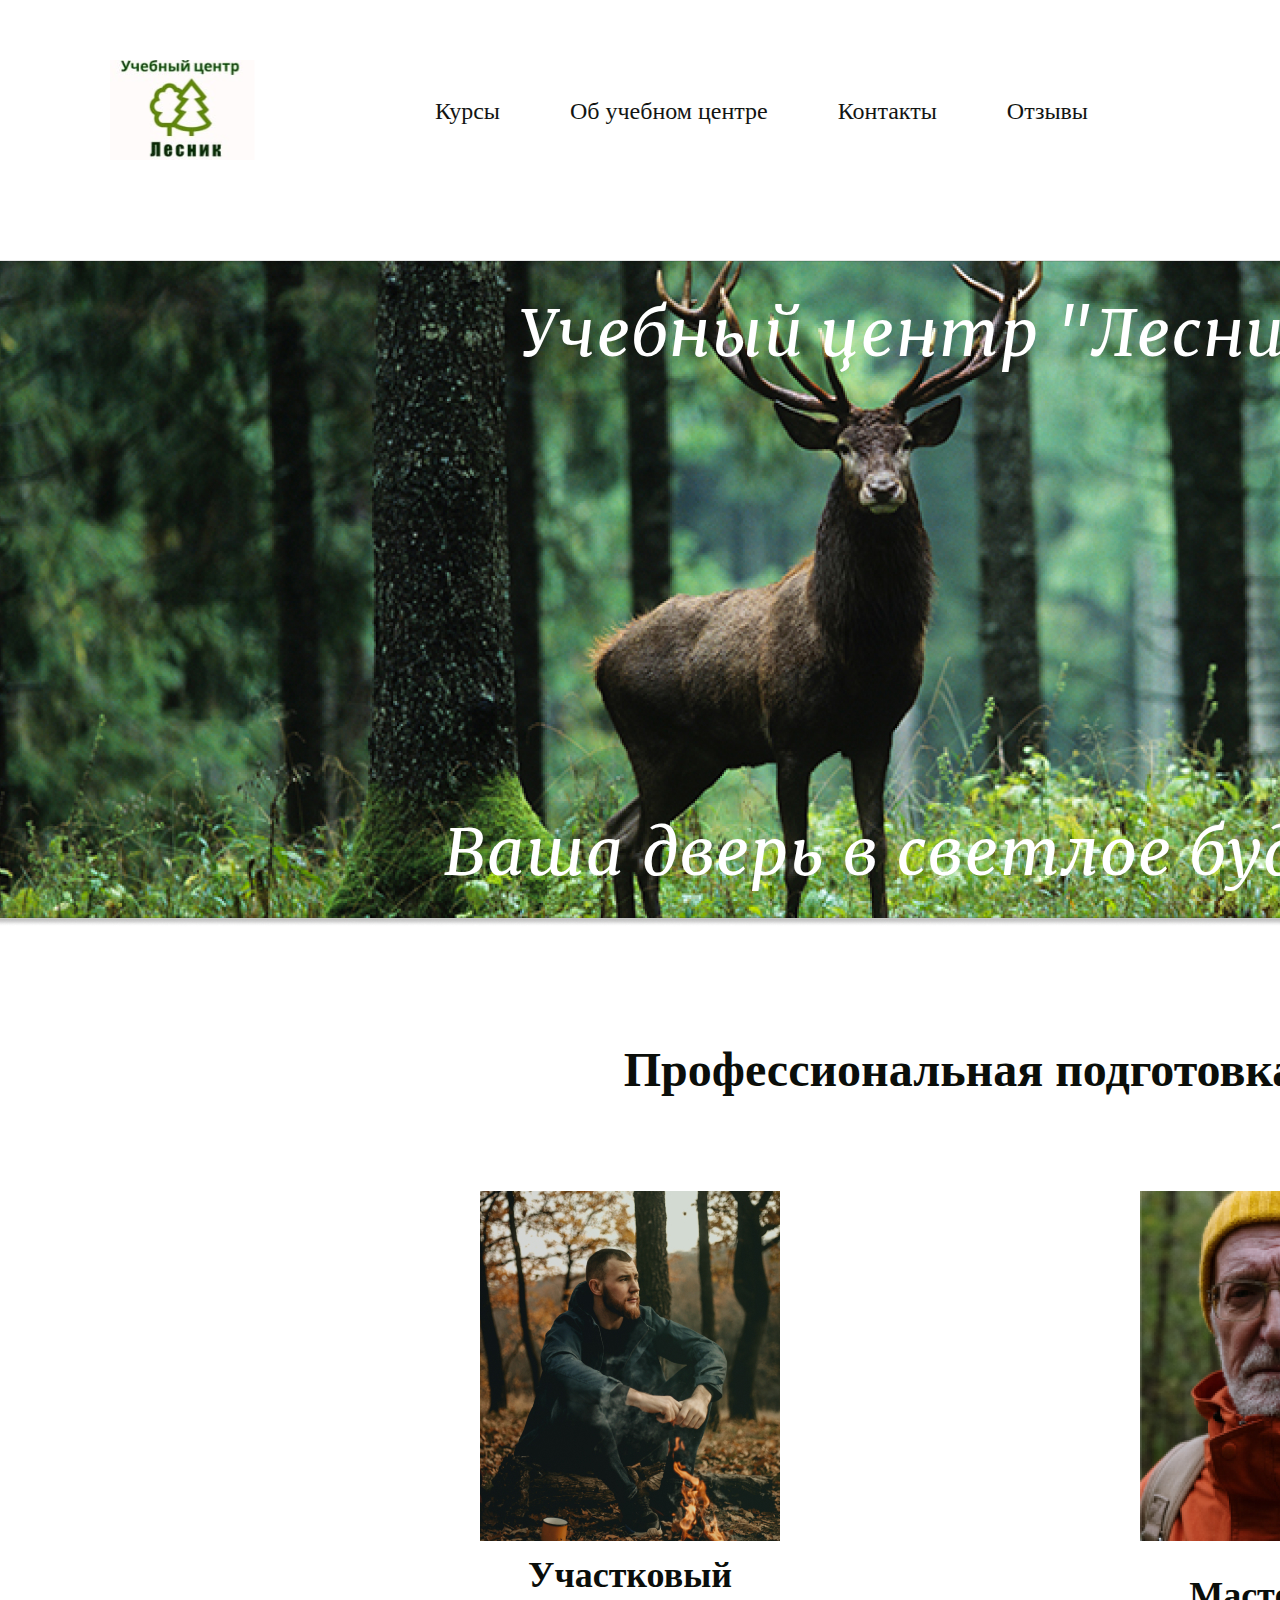
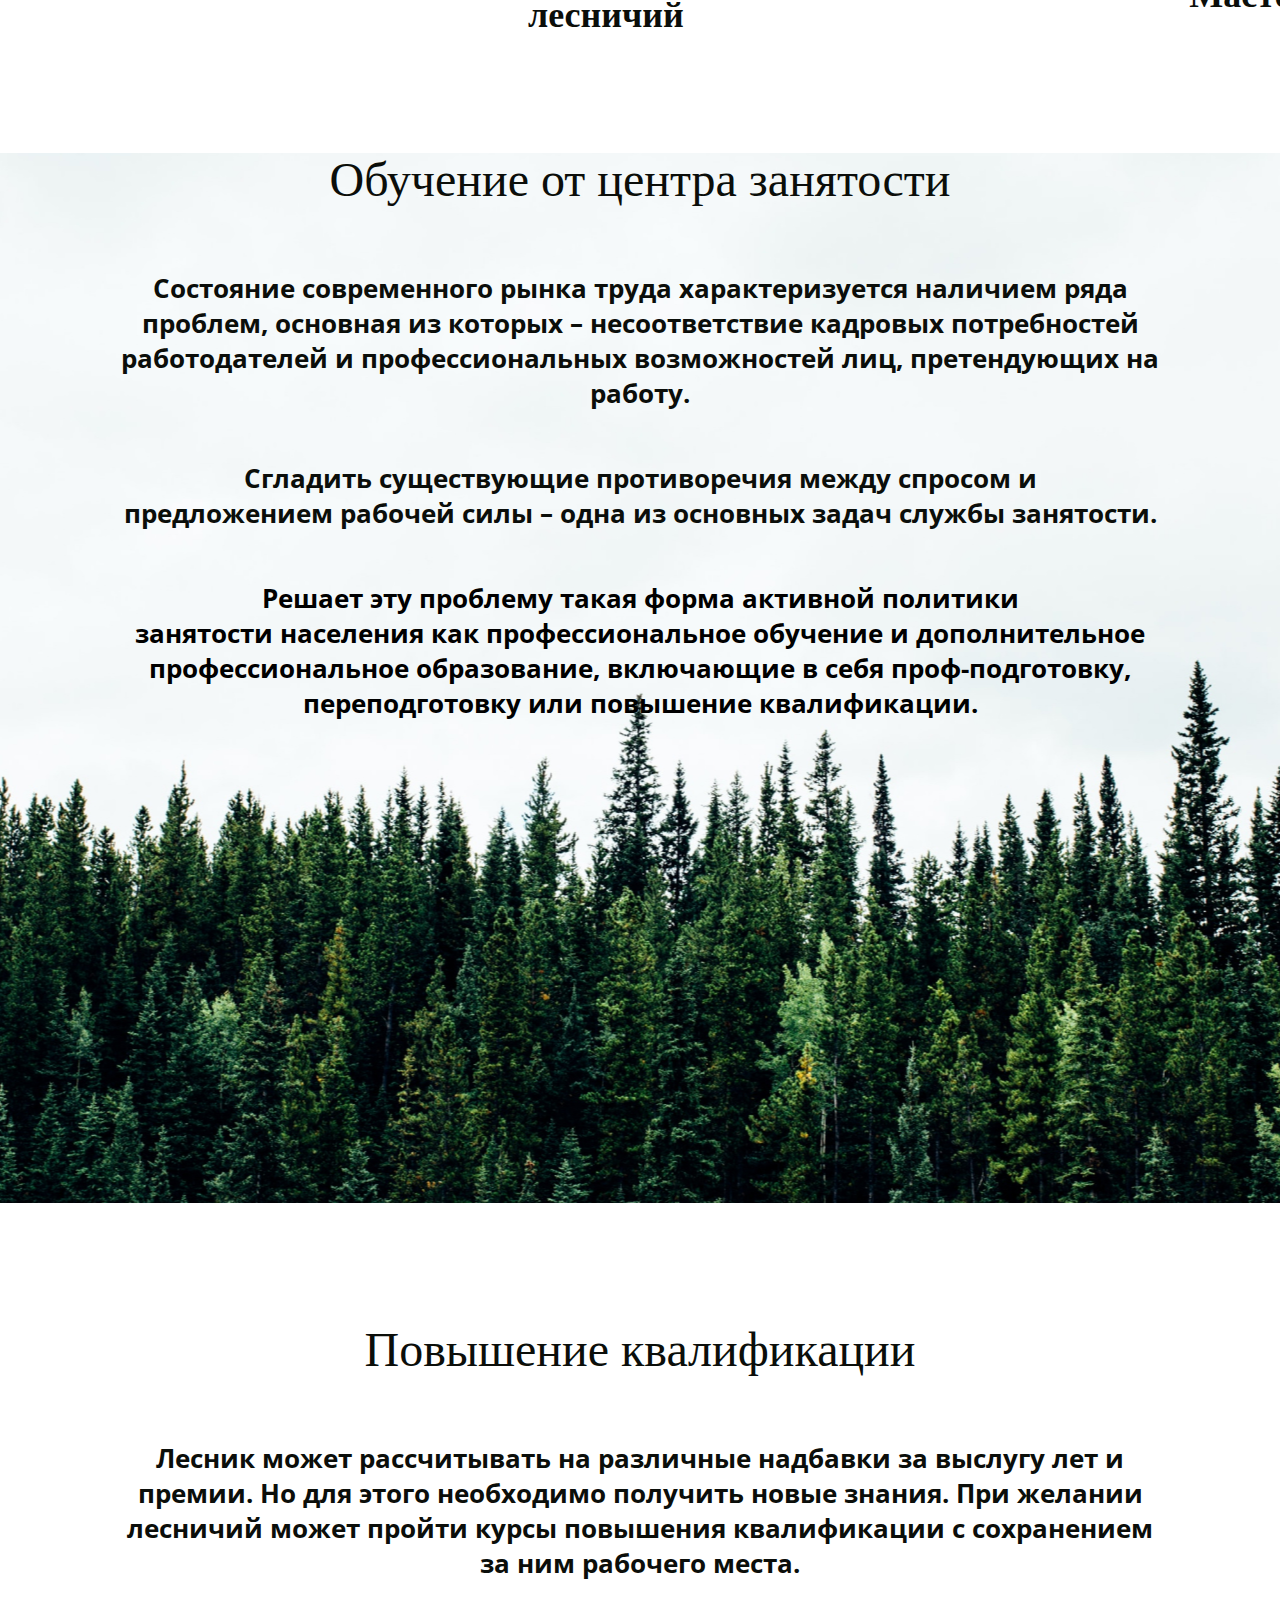
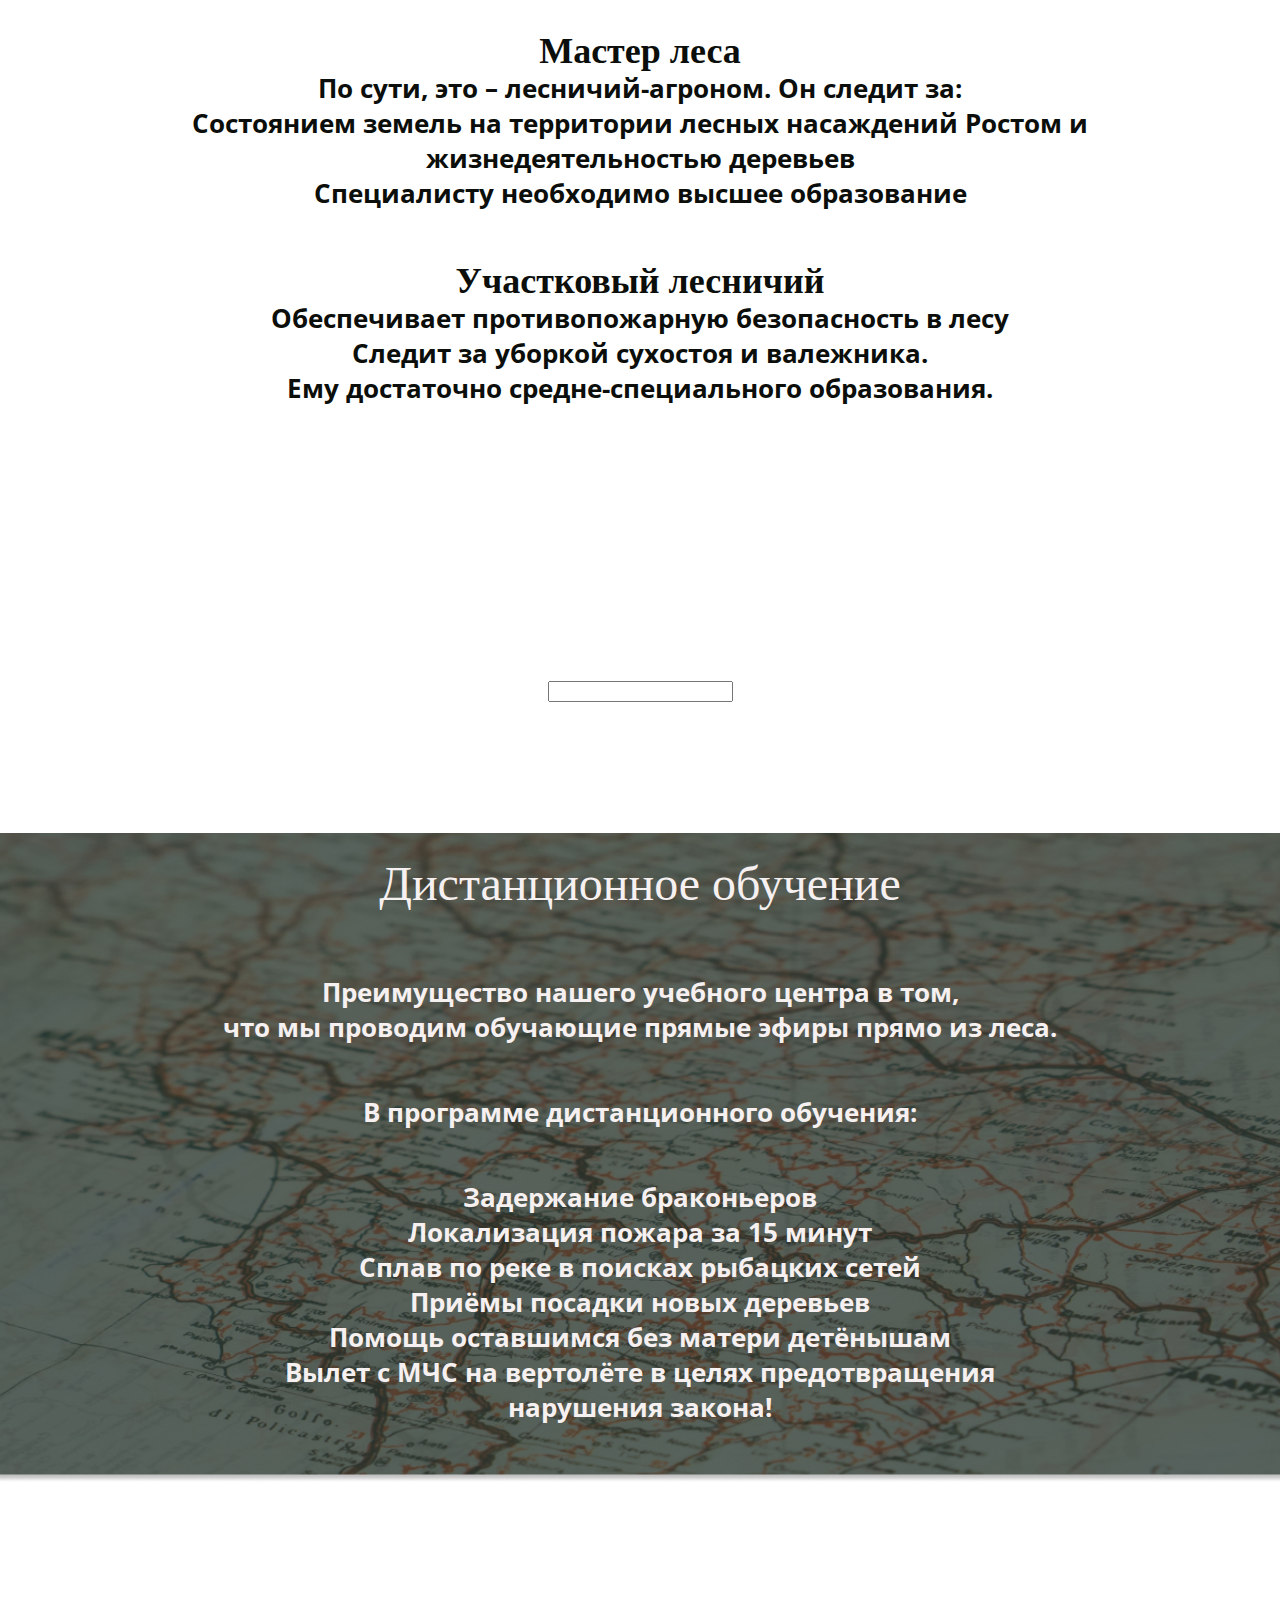
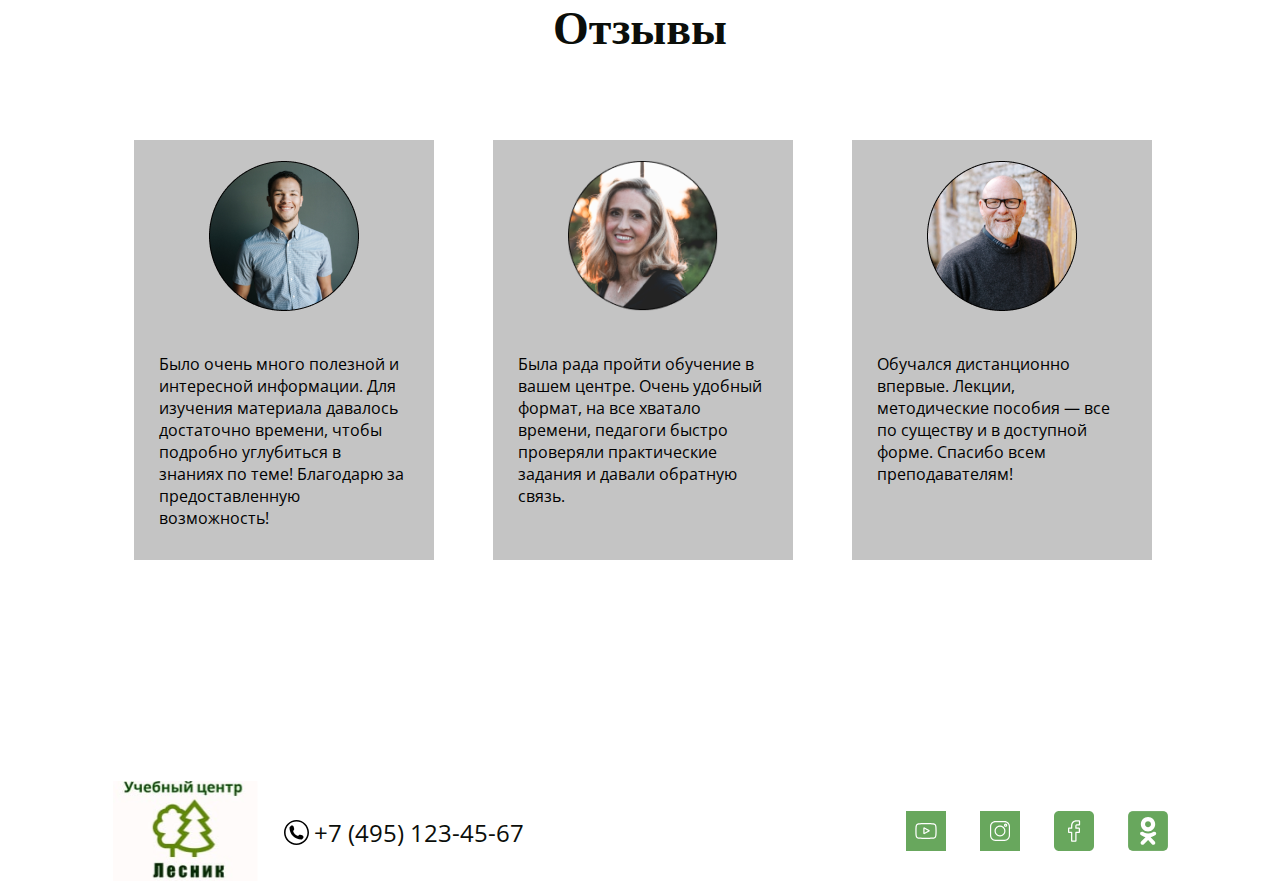
==== commit 0042a79f: "eighth commit" ====
--- a/Index.html
+++ b/Index.html
@@ -11,7 +11,7 @@
     <header class="header">
         <div class="header__wrapper">
           <div class="header__logo">
-            <a href="/" class="header__logo-link"> <img src="./img/svg/logo.svg" alt="Учебный центр Лесник" class="header_logo-pig"/></a>
+            <a href="/" class="header__logo-link"> <img src="./img/svg/logo.svg" alt="Учебный центр Лесник" class="header_logo-icon"/></a>
             <nav class="header__nav">
 				<ul class="header__list">
 				  <li class="header__item">
@@ -160,17 +160,17 @@
     <footer class="footer">
 		<div class="footer__wrapper">
 			<div class="footer__logo">
-			  <a href="/" class="footer__logo-item"> <img src="./img/svg/logo.svg" alt="Учебный центр Лесник" class="header_logo-pig"/></a>
+			  <a href="/" class="footer__logo-item"> <img src="./img/svg/logo.svg" alt="Учебный центр Лесник" class="header_logo-icon"/></a>
 			</div>
 			<div class="fone">
 				<img src="./img/svg/phone.svg" alt="Телефон учебного центра Лесник">
 				<a href="tel:+74951234567" class="fone__nambor">+7 (495) 123-45-67</a>
 			</div>
 			<div class="footer-icon">
-			  <a href="/" class="footer__logo-link"> <img src="./img/svg/youtube.svg" alt="Учебный центр Лесник" class="header_logo-pig"/></a>
-			  <a href="/" class="footer__logo-link"> <img src="./img/svg/instagram.svg" alt="Учебный центр Лесник" class="header_logo-pig"/></a>
-			  <a href="/" class="footer__logo-link"> <img src="./img/svg/facebook.svg" alt="Учебный центр Лесник" class="header_logo-pig"/></a>
-			  <a href="/" class="footer__logo-link"> <img src="./img/svg/odnoklassniki.svg" alt="Учебный центр Лесник" class="header_logo-pig"/></a>
+			  <a href="/" class="footer__logo-link"> <img src="./img/svg/youtube.svg" alt="Учебный центр Лесник" class="header_logo-icon"/></a>
+			  <a href="/" class="footer__logo-link"> <img src="./img/svg/instagram.svg" alt="Учебный центр Лесник" class="header_logo-icon"/></a>
+			  <a href="/" class="footer__logo-link"> <img src="./img/svg/facebook.svg" alt="Учебный центр Лесник" class="header_logo-icon"/></a>
+			  <a href="/" class="footer__logo-link"> <img src="./img/svg/odnoklassniki.svg" alt="Учебный центр Лесник" class="header_logo-icon"/></a>
 			</div>
 		  </div>
 	</footer>
--- a/css/style.css
+++ b/css/style.css
@@ -308,8 +308,8 @@
   font-weight: bold;
   font-size: 48px;
   line-height: 54px;
-  max-width: 780px;
-  margin: 0 auto;
+  max-width: 1920px;
+   margin: 0 auto;
   margin-bottom: 94px;
   color: #0b0e0a;
 }
@@ -539,3 +539,216 @@
   }
   
 /*Finfsh styles footer */
+
+/*Start styles page 2 question */
+
+.question {
+	max-width: 1920px;
+	min-height: 657px;
+	margin: 0 auto;
+	background: url(../img/mountains.jpg) no-repeat center;
+	background-size: cover;
+	margin-bottom: 105px;
+  }
+
+ .question__title {
+	text-align: center;
+	margin-bottom: 65px; 
+	font-family: Open Sans;
+	font-style: normal;
+	font-weight: normal;
+	font-size: 36px;
+	line-height: 140.69%;
+ }
+
+ .question__wrapper-contion {
+	font-family: Open Sans;
+	font-style: normal;
+	font-weight: normal;
+	font-size: 24px;
+	line-height: 39px;
+	text-align: center;
+	letter-spacing: 0.025em;
+	font-variant: small-caps;
+	margin-bottom: 45px;
+ }
+
+ .question__wrapper-contion-down {
+	font-family: Open Sans;
+	font-style: normal;
+	font-weight: normal;
+	font-size: 24px;
+	line-height: 39px;
+	text-align: center;
+	letter-spacing: 0.025em;
+	font-variant: small-caps;
+	margin-bottom: 130px;
+ }
+
+ .textcolor {
+	font-family: Open Sans;
+	font-style: normal;
+	font-weight: normal;
+	font-size: 36px;
+	line-height: 140.69%;
+	text-align: center;
+	letter-spacing: 0.025em;
+	font-variant: small-caps;
+	color: #FF0000
+ }
+
+  /*Finfsh styles page 2 question */
+
+  /*Start styles page 2 categories */
+
+  .categories__title {
+	font-family: Garamond;
+	font-style: normal;
+	font-weight: normal;
+	font-size: 48px;
+	line-height: 54px;
+	text-align: center;
+	margin-bottom: 80px;
+
+  }
+.categories__text {
+	display: flex;
+	max-width: 960px;
+	height: 115px;
+	margin: 0 auto;
+	font-family: Roboto;
+	font-style: normal;
+	font-weight: normal;
+	font-size: 24px;
+	line-height: 28px;
+	align-items: center;
+	text-align: center;
+	justify-content: center;
+	margin-bottom: 62px;
+}
+.grin {
+	background-color: #E5F6E1;
+
+}
+.bleck-grey{
+	background-color: #C4C4C4;
+	margin-bottom: 128px;
+}
+
+.grey {
+		background: rgba(196, 196, 196, 0.39);
+
+}
+
+.order {
+	width: 1400px;
+	margin: 0 auto;
+	display: flex;
+	flex-wrap: wrap;
+	/*align-items: center;
+	/*align-items: center;
+	
+	justify-content: center;*/
+	
+}
+
+.order__documents {
+	margin-bottom: 132px;
+}
+.order__condition {
+	width: 590px;
+}
+.categories__title-order {
+	width: 590px;
+	margin-left: 272px;
+	padding-top: 118px;
+	font-family: Garamond;
+	font-style: normal;
+	font-weight: normal;
+	font-size: 48px;
+	line-height: 54px;
+	margin-bottom: 37px;
+
+}
+
+.order__text {
+	/*margin-bottom: 113px;*/
+	width: 590px;
+	/*text-align: center;*/
+	
+	margin-left: 246px;
+	/*width: 140px;*/
+	/*text-align: center;*/
+	font-family: Open Sans;
+	font-style: normal;
+	font-weight: normal;
+	font-size: 18px;
+	line-height: 135.19%;
+	color: #000;
+}
+
+ /*Finfsh styles page 2 categories */
+
+
+
+ /*Start styles page 2 materials */
+.materials {
+	width: 1920px;
+	height: 1070px;
+	margin: 0 auto;
+	background: url(../img/sky.jpg) no-repeat center;
+	background-size: cover;
+
+}
+
+.title-top {
+	padding-top: 188px;
+	margin-bottom: 110px;
+}
+
+.materials-text {
+	font-family: Open Sans;
+	font-style: normal;
+	font-weight: normal;
+	font-size: 24px;
+	line-height: 33px;
+	text-align: center;
+	margin-bottom: 55px;
+}
+
+ /*Finfsh styles page 2 materials */
+
+ /*Start styles page 2 documents */
+
+ .documentation {
+	 width: 1920px;
+	 margin: 0 auto;
+	 margin-bottom: 153px;
+	background: rgba(196, 196, 196, 0.17);
+ }
+
+.title-down {
+	padding-top: 138px;
+	padding-bottom: 139px;
+}
+
+/*.documentation__page {
+	width: 1620px;
+	margin: 0 auto;
+}*/
+
+.documentation__page-certificate {
+	width: 1620px;
+	margin: 0 auto;
+	display: flex;
+	flex-wrap: wrap;
+	justify-content: space-between;
+	margin-bottom: 139px;
+}
+.documentation__page-diploma {
+	max-width: 750px;
+	margin: 0 auto;
+	padding-bottom: 200px;
+}
+
+ /*Finfsh styles page 2 documents */
